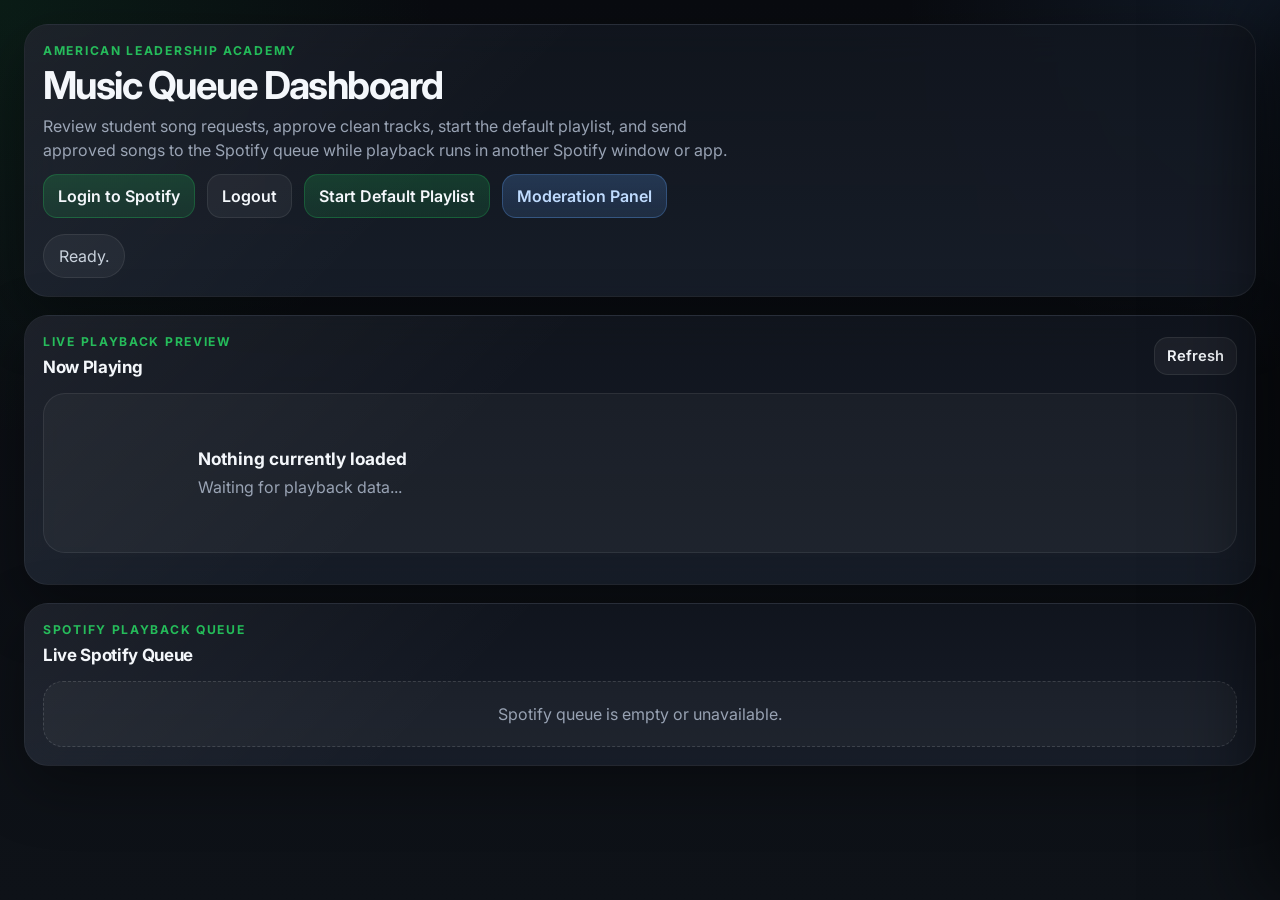
==== index.html @ a32f7e15 "Add moderator override search and queue controls - add Spotify search at the top of the moderation p" ====
<!DOCTYPE html>
<html lang="en">
<head>
  <meta charset="UTF-8" />
  <meta
    name="viewport"
    content="width=device-width, initial-scale=1.0"
  />
  <title>ALA Music Queue</title>

  <link rel="preconnect" href="https://fonts.googleapis.com" />
  <link rel="preconnect" href="https://fonts.gstatic.com" crossorigin />
  <link
    href="https://fonts.googleapis.com/css2?family=Inter:wght@400;500;600;700;800&display=swap"
    rel="stylesheet"
  />

  <link rel="stylesheet" href="style.css" />
</head>
<body>
  <div class="page-shell">
    <main class="dashboard">
      <section class="card hero-card">
        <div class="hero-top">
          <div class="hero-copy">
            <p class="eyebrow">American Leadership Academy</p>
            <h1>Music Queue Dashboard</h1>
            <p class="hero-sub">
              Review student song requests, approve clean tracks, start the default playlist,
              and send approved songs to the Spotify queue while playback runs in another Spotify window or app.
            </p>
          </div>

          <div class="hero-actions">
            <button id="btnLogin" class="btn btn-primary" type="button">
              Login to Spotify
            </button>
            <button id="btnLogout" class="btn" type="button">
              Logout
            </button>
            <button id="btnStartDefaultPlaylist" class="btn btn-primary" type="button">
              Start Default Playlist
            </button>
            <button id="btnOpenModeration" class="btn btn-moderation" type="button">
              Moderation Panel
            </button>
          </div>
        </div>

        <div id="status" class="status-pill">Ready.</div>
      </section>

      <section class="card now-playing-card">
        <div class="section-heading">
          <div>
            <p class="section-kicker">Live Playback Preview</p>
            <h2>Now Playing</h2>
          </div>

          <div class="queue-nav">
            <button id="btnRefreshPlayback" class="btn btn-small" type="button">
              Refresh
            </button>
          </div>
        </div>

        <div class="media-card media-card-large">
          <img
            id="nowPlayingArt"
            class="media-art large"
            src=""
            alt="Now playing artwork"
          />
          <div class="media-copy">
            <div id="nowPlaying" class="media-title">Nothing currently loaded</div>
            <div id="nowPlayingMeta" class="media-meta">
              Waiting for playback data...
            </div>
          </div>
        </div>
      </section>

      <section class="card spotify-queue-card">
        <div class="section-heading">
          <div>
            <p class="section-kicker">Spotify Playback Queue</p>
            <h2>Live Spotify Queue</h2>
          </div>
        </div>
        <div id="spotifyQueueList" class="requests-list">
          <div class="empty-state">Spotify queue will appear here.</div>
        </div>
      </section>

    </main>
  </div>

  <div id="modBackdrop" class="mod-backdrop"></div>

  <aside id="modOverlay" class="mod-overlay" role="dialog" aria-modal="true" aria-label="Moderation Panel">
    <div class="mod-overlay-header">
      <div class="mod-overlay-title-row">
        <div>
          <p class="eyebrow">American Leadership Academy</p>
          <h2>Moderation Panel</h2>
        </div>
        <div class="mod-header-actions">
          <label class="toggle-row" for="hideExplicitOnly">
            <input type="checkbox" id="hideExplicitOnly" />
            <span>Hide explicit</span>
          </label>
          <button id="btnLoadRequests" class="btn btn-small" type="button">
            Load Requests
          </button>
          <button id="btnApproveAllCleanVisible" class="btn btn-small" type="button">
            Approve All Clean
          </button>
          <button id="btnUndoModerationAction" class="btn btn-small" type="button">
            Undo
          </button>
          <button id="btnCloseModeration" class="btn mod-close-btn" type="button">
            &#x2715; Close
          </button>
        </div>
      </div>
    </div>

    <div class="mod-overlay-body">
      <section class="card search-card mod-top-search-card">
        <div class="section-heading">
          <div>
            <p class="section-kicker">Moderator Override</p>
            <h2>Search Spotify and Add Exact Track</h2>
          </div>
        </div>
        <div class="summary-text">
          Search Spotify, review the exact result, and add it straight to the moderator queue. Moderator adds can override the normal clean-only approval path.
        </div>
        <div class="search-controls">
          <input
            id="manualSearchInput"
            class="search-input"
            type="search"
            placeholder="Search by song title, artist, or both"
            aria-label="Search Spotify tracks"
          />
          <button id="btnSearchSongs" class="btn btn-small btn-primary" type="button">
            Search
          </button>
        </div>
        <div id="manualSearchResults" class="requests-list">
          <div class="empty-state">Search Spotify to verify and add the exact track you want.</div>
        </div>
      </section>

      <div class="mod-grid">

        <section class="card requests-card">
          <div class="section-heading">
            <div>
              <p class="section-kicker">Moderation</p>
              <h2>Unapproved Student Requests</h2>
            </div>
          </div>
          <div id="requestSummary" class="summary-text">
            Loaded 0 request(s) | Valid Spotify links: 0 | Clean: 0 | Explicit: 0 | Errors: 0
          </div>
          <div id="requestTableBody" class="requests-list">
            <div class="empty-state">
              No unapproved requests available yet.
            </div>
          </div>
        </section>

        <div class="mod-right-stack">

          <section class="card up-next-card">
            <div class="section-heading">
              <div>
                <p class="section-kicker">Approval Preview</p>
                <h2>Selected Approved Song</h2>
              </div>
              <div class="queue-nav">
                <button id="btnPrevQueue" class="btn btn-small" type="button">Prev</button>
                <button id="btnNextQueue" class="btn btn-small" type="button">Next</button>
                <button id="btnAddApprovedToQueue" class="btn btn-small btn-primary" type="button">
                  Add to Queue
                </button>
              </div>
            </div>
            <div id="approvedPreviewTable" class="requests-list">
              <div class="empty-state">No approved songs yet.</div>
            </div>
          </section>

          <section class="card approved-card">
            <div class="section-heading">
              <div>
                <p class="section-kicker">Moderator Queue</p>
                <h2>Approved Songs</h2>
              </div>
              <div class="queue-nav">
                <button id="btnRemoveAllApproved" class="btn btn-small" type="button">
                  Remove All
                </button>
              </div>
            </div>
            <div id="approvedQueueList" class="queue-list">
              <div class="empty-state">No approved songs yet.</div>
            </div>
          </section>

        </div>
      </div>
    </div>
  </aside>

  <script src="app.js"></script>
</body>
</html>
---- style.css ----
:root {
  --bg: #090b10;
  --bg-2: #0e1218;
  --panel: rgba(17, 22, 31, 0.88);
  --panel-2: rgba(24, 30, 42, 0.92);
  --panel-hover: rgba(34, 41, 57, 0.95);
  --border: rgba(255, 255, 255, 0.08);
  --border-strong: rgba(255, 255, 255, 0.14);
  --text: #f4f7fb;
  --muted: #98a2b3;
  --soft: #c8d1dc;
  --accent: #1db954;
  --accent-soft: rgba(29, 185, 84, 0.18);
  --blue: #60a5fa;
  --blue-soft: rgba(96, 165, 250, 0.18);
  --danger: #ef4444;
  --danger-soft: rgba(239, 68, 68, 0.18);
  --warn: #f59e0b;
  --warn-soft: rgba(245, 158, 11, 0.18);
  --radius: 24px;
  --radius-sm: 16px;
  --shadow: 0 20px 60px rgba(0, 0, 0, 0.36);
  --shadow-soft: 0 10px 30px rgba(0, 0, 0, 0.22);
  --transition: 180ms ease;
}

* {
  box-sizing: border-box;
}

html,
body {
  margin: 0;
  padding: 0;
  min-height: 100%;
}

body {
  font-family: "Inter", system-ui, Arial, sans-serif;
  color: var(--text);
  background:
    radial-gradient(circle at top left, rgba(29, 185, 84, 0.10), transparent 28%),
    radial-gradient(circle at top right, rgba(96, 165, 250, 0.10), transparent 24%),
    linear-gradient(180deg, var(--bg) 0%, var(--bg-2) 100%);
}

img {
  display: block;
  max-width: 100%;
}

button,
input {
  font: inherit;
}

.page-shell {
  width: 100%;
  padding: 24px;
}

.dashboard {
  width: min(1500px, 100%);
  margin: 0 auto;
  display: grid;
  grid-template-columns: 1.6fr 1fr;
  gap: 18px;
  align-items: start;
}

.card {
  position: relative;
  overflow: hidden;
  background: linear-gradient(180deg, var(--panel), var(--panel-2));
  border: 1px solid var(--border);
  border-radius: var(--radius);
  box-shadow: var(--shadow);
  backdrop-filter: blur(18px);
  padding: 18px;
  animation: fadeUp 0.42s ease;
}

.card::before {
  content: "";
  position: absolute;
  inset: 0;
  pointer-events: none;
  background: linear-gradient(135deg, rgba(255, 255, 255, 0.05), transparent 38%);
}

.hero-card {
  grid-column: 1 / -1;
}

.now-playing-card {
  grid-column: 1 / -1;
  min-height: 270px;
}

.spotify-queue-card {
  grid-column: 1 / -1;
}

.up-next-card {
  min-height: 270px;
}

.approved-card {
  min-height: 320px;
}

.requests-card {
  min-height: 320px;
}

.hero-top,
.section-heading,
.queue-nav,
.control-row,
.hero-actions,
.request-title-row,
.request-actions,
.queue-item-actions,
.toggle-row {
  display: flex;
  align-items: center;
  gap: 12px;
}

.hero-top,
.section-heading {
  justify-content: space-between;
}

.hero-top,
.requests-heading {
  flex-wrap: wrap;
}

.hero-actions,
.control-row,
.queue-nav,
.request-actions,
.queue-item-actions {
  flex-wrap: wrap;
}

.hero-copy {
  max-width: 760px;
}

.eyebrow,
.section-kicker {
  margin: 0 0 8px 0;
  color: var(--accent);
  text-transform: uppercase;
  letter-spacing: 0.14em;
  font-size: 0.76rem;
  font-weight: 700;
}

h1,
h2,
p {
  margin: 0;
}

h1 {
  font-size: clamp(1.8rem, 3vw, 2.4rem);
  line-height: 1;
  letter-spacing: -0.04em;
  margin-bottom: 10px;
}

h2 {
  font-size: 1.06rem;
  letter-spacing: -0.02em;
}

.hero-sub,
.summary-text,
.media-meta,
.request-meta,
.request-submitted,
.queue-item-artist,
.empty-state,
.error-text {
  color: var(--muted);
}

.hero-sub {
  line-height: 1.5;
  max-width: 700px;
}

.summary-text {
  margin-top: 12px;
  font-size: 0.95rem;
}

.status-pill {
  margin-top: 16px;
  min-height: 44px;
  display: inline-flex;
  align-items: center;
  padding: 10px 15px;
  border-radius: 999px;
  background: rgba(255, 255, 255, 0.05);
  border: 1px solid var(--border);
  color: var(--soft);
}

.btn,
button,
.ghost-btn {
  appearance: none;
  border: 1px solid var(--border);
  background: rgba(255, 255, 255, 0.05);
  color: var(--text);
  border-radius: 14px;
  padding: 11px 14px;
  font-weight: 600;
  cursor: pointer;
  transition:
    transform var(--transition),
    background var(--transition),
    border-color var(--transition),
    box-shadow var(--transition);
  text-decoration: none;
  display: inline-flex;
  align-items: center;
  justify-content: center;
}

.btn:hover,
button:hover,
.ghost-btn:hover {
  transform: translateY(-1px);
  background: rgba(255, 255, 255, 0.08);
  border-color: var(--border-strong);
  box-shadow: var(--shadow-soft);
}

.btn:disabled,
button:disabled {
  opacity: 0.45;
  cursor: not-allowed;
  transform: none;
  box-shadow: none;
}

.btn-primary {
  background: linear-gradient(180deg, rgba(29, 185, 84, 0.22), rgba(29, 185, 84, 0.14));
  border-color: rgba(29, 185, 84, 0.28);
}

.btn-primary:hover {
  background: linear-gradient(180deg, rgba(29, 185, 84, 0.28), rgba(29, 185, 84, 0.18));
}

.btn-small {
  padding: 9px 12px;
  font-size: 0.92rem;
}

.media-card {
  margin-top: 16px;
  display: flex;
  gap: 16px;
  align-items: center;
  background: rgba(255, 255, 255, 0.035);
  border: 1px solid var(--border);
  padding: 14px;
  border-radius: 22px;
}

.media-card-large {
  min-height: 160px;
}

.media-art {
  width: 84px;
  height: 84px;
  border-radius: 18px;
  object-fit: cover;
  background: rgba(255, 255, 255, 0.06);
  box-shadow: 0 14px 34px rgba(0, 0, 0, 0.35);
  visibility: hidden;
  flex-shrink: 0;
}

.media-art.large {
  width: 124px;
  height: 124px;
}

.media-copy {
  min-width: 0;
}

.media-title,
.request-song,
.queue-item-title {
  font-size: 1rem;
  font-weight: 700;
  line-height: 1.2;
}

.media-title {
  font-size: 1.08rem;
  margin-bottom: 6px;
}

.media-meta {
  line-height: 1.4;
}

.queue-list,
.requests-list {
  margin-top: 16px;
  display: grid;
  gap: 14px;
}

.search-controls {
  margin-top: 16px;
  display: grid;
  grid-template-columns: minmax(0, 1fr) auto;
  gap: 12px;
}

.search-input {
  appearance: none;
  width: 100%;
  min-width: 0;
  border: 1px solid var(--border);
  border-radius: 14px;
  padding: 11px 14px;
  background: rgba(255, 255, 255, 0.05);
  color: var(--text);
  transition:
    border-color var(--transition),
    box-shadow var(--transition),
    background var(--transition);
}

.search-input::placeholder {
  color: var(--muted);
}

.search-input:focus {
  outline: none;
  border-color: rgba(29, 185, 84, 0.35);
  background: rgba(255, 255, 255, 0.08);
  box-shadow: 0 0 0 4px rgba(29, 185, 84, 0.12);
}

.queue-item,
.request-item {
  display: grid;
  grid-template-columns: 72px 1fr auto;
  gap: 14px;
  align-items: center;
  background: rgba(255, 255, 255, 0.035);
  border: 1px solid var(--border);
  border-radius: 20px;
  padding: 14px;
  transition:
    transform var(--transition),
    border-color var(--transition),
    background var(--transition),
    box-shadow var(--transition);
}

.queue-item:hover,
.request-item:hover {
  transform: translateY(-2px);
  background: var(--panel-hover);
  border-color: var(--border-strong);
  box-shadow: var(--shadow-soft);
}

.queue-item-active {
  outline: 1px solid rgba(29, 185, 84, 0.42);
  box-shadow: inset 0 0 0 1px rgba(29, 185, 84, 0.12);
}

.queue-item-art,
.request-art {
  width: 72px;
  height: 72px;
  border-radius: 16px;
  object-fit: cover;
  background: rgba(255, 255, 255, 0.06);
}

.queue-item-art-placeholder,
.request-art-placeholder {
  display: flex;
  align-items: center;
  justify-content: center;
  color: var(--muted);
  font-size: 0.78rem;
  font-weight: 600;
}

.queue-item-main,
.request-main {
  min-width: 0;
}

.queue-item-title,
.request-song {
  margin-bottom: 6px;
}

.queue-item-artist,
.request-artist {
  font-weight: 600;
  margin-bottom: 6px;
}

.request-title-row {
  justify-content: space-between;
}

.request-meta,
.request-submitted {
  font-size: 0.92rem;
  line-height: 1.4;
}

.request-submitted {
  margin-top: 4px;
}

.queue-item-actions,
.request-actions {
  justify-content: flex-end;
}

.badge {
  display: inline-flex;
  align-items: center;
  padding: 6px 10px;
  border-radius: 999px;
  font-size: 0.74rem;
  font-weight: 700;
  letter-spacing: 0.03em;
  white-space: nowrap;
}

.badge-clean {
  background: var(--accent-soft);
  color: #8ef0b1;
}

.badge-explicit {
  background: var(--danger-soft);
  color: #ffb3b3;
}

.badge-error {
  background: var(--warn-soft);
  color: #ffd580;
}

.badge-override {
  background: var(--blue-soft);
  color: #bfdbfe;
}

.btn-lyrics {
  background: linear-gradient(180deg, rgba(255, 215, 0, 0.15), rgba(255, 215, 0, 0.08));
  border-color: rgba(255, 215, 0, 0.28);
  color: #ffd47a;
}

.btn-lyrics:hover {
  background: linear-gradient(180deg, rgba(255, 215, 0, 0.22), rgba(255, 215, 0, 0.14));
  border-color: rgba(255, 215, 0, 0.42);
}

.toggle-row {
  color: var(--soft);
  font-size: 0.94rem;
  user-select: none;
}

.toggle-row input {
  width: 18px;
  height: 18px;
  accent-color: var(--accent);
}

.empty-state {
  background: rgba(255, 255, 255, 0.035);
  border: 1px dashed var(--border-strong);
  border-radius: 20px;
  padding: 22px;
  text-align: center;
}

.error-text {
  font-size: 0.92rem;
}

@keyframes fadeUp {
  from {
    opacity: 0;
    transform: translateY(14px);
  }
  to {
    opacity: 1;
    transform: translateY(0);
  }
}

/* ======================================================
   MODERATION OVERLAY
   ====================================================== */
body.mod-panel-open {
  overflow: hidden;
}

.mod-backdrop {
  position: fixed;
  inset: 0;
  background: rgba(0, 0, 0, 0.55);
  backdrop-filter: blur(4px);
  z-index: 900;
  opacity: 0;
  pointer-events: none;
  transition: opacity 300ms ease;
}

.mod-backdrop.mod-is-open {
  opacity: 1;
  pointer-events: auto;
}

.mod-overlay {
  position: fixed;
  top: 0;
  right: 0;
  height: 100vh;
  width: min(1380px, 94vw);
  z-index: 1000;
  display: flex;
  flex-direction: column;
  background: linear-gradient(160deg, #0d1118 0%, #0a0d13 100%);
  border-left: 1px solid var(--border-strong);
  box-shadow: -24px 0 80px rgba(0, 0, 0, 0.55);
  transform: translateX(100%);
  transition: transform 320ms cubic-bezier(0.22, 1, 0.36, 1);
  overflow: hidden;
}

.mod-overlay.mod-is-open {
  transform: translateX(0);
}

.mod-overlay-header {
  flex-shrink: 0;
  padding: 14px 22px;
  border-bottom: 1px solid var(--border);
  background: rgba(17, 22, 31, 0.96);
  backdrop-filter: blur(16px);
}

.mod-overlay-title-row {
  display: flex;
  align-items: center;
  justify-content: space-between;
  gap: 16px;
  flex-wrap: wrap;
}

.mod-header-actions {
  display: flex;
  align-items: center;
  gap: 10px;
  flex-wrap: wrap;
}

.mod-close-btn {
  background: var(--danger-soft);
  border-color: rgba(239, 68, 68, 0.28);
  color: #ffb3b3;
}

.mod-close-btn:hover {
  background: rgba(239, 68, 68, 0.32);
  border-color: rgba(239, 68, 68, 0.5);
}

.mod-overlay-body {
  flex: 1;
  overflow: hidden;
  padding: 18px 22px;
  display: flex;
  flex-direction: column;
  gap: 18px;
  min-height: 0;
}

.mod-top-search-card {
  flex-shrink: 0;
}

.search-card #manualSearchResults {
  max-height: 280px;
  overflow-y: auto;
  padding-right: 4px;
}

.mod-grid {
  flex: 1;
  display: grid;
  grid-template-columns: 1.6fr 1fr;
  gap: 18px;
  align-items: stretch;
  min-height: 0;
}

.mod-overlay .requests-card {
  overflow-y: auto;
  overflow-x: hidden;
  min-height: 0;
}

.mod-right-stack {
  display: flex;
  flex-direction: column;
  gap: 18px;
  overflow-y: auto;
  min-height: 0;
}

.btn-moderation {
  background: linear-gradient(180deg, rgba(96, 165, 250, 0.22), rgba(96, 165, 250, 0.14));
  border-color: rgba(96, 165, 250, 0.28);
  color: #bfdbfe;
}

.btn-moderation:hover {
  background: linear-gradient(180deg, rgba(96, 165, 250, 0.30), rgba(96, 165, 250, 0.22));
  border-color: rgba(96, 165, 250, 0.42);
}

@media (max-width: 900px) {
  .dashboard {
    grid-template-columns: 1fr;
  }

  .hero-card {
    grid-column: auto;
  }

  .mod-overlay {
    width: 100vw;
  }

  .mod-overlay-body {
    overflow-y: auto;
  }

  .mod-grid {
    grid-template-columns: 1fr;
    align-items: start;
  }

  .mod-overlay .requests-card,
  .mod-right-stack {
    overflow-y: visible;
    min-height: auto;
  }
}

@media (max-width: 760px) {
  .page-shell {
    padding: 16px;
  }

  .card {
    padding: 16px;
  }

  .queue-item,
  .request-item {
    grid-template-columns: 1fr;
    align-items: start;
  }

  .queue-item-actions,
  .request-actions {
    justify-content: flex-start;
  }

  .search-controls {
    grid-template-columns: 1fr;
  }

  .media-card {
    align-items: flex-start;
  }

  .media-art.large {
    width: 100px;
    height: 100px;
  }
}
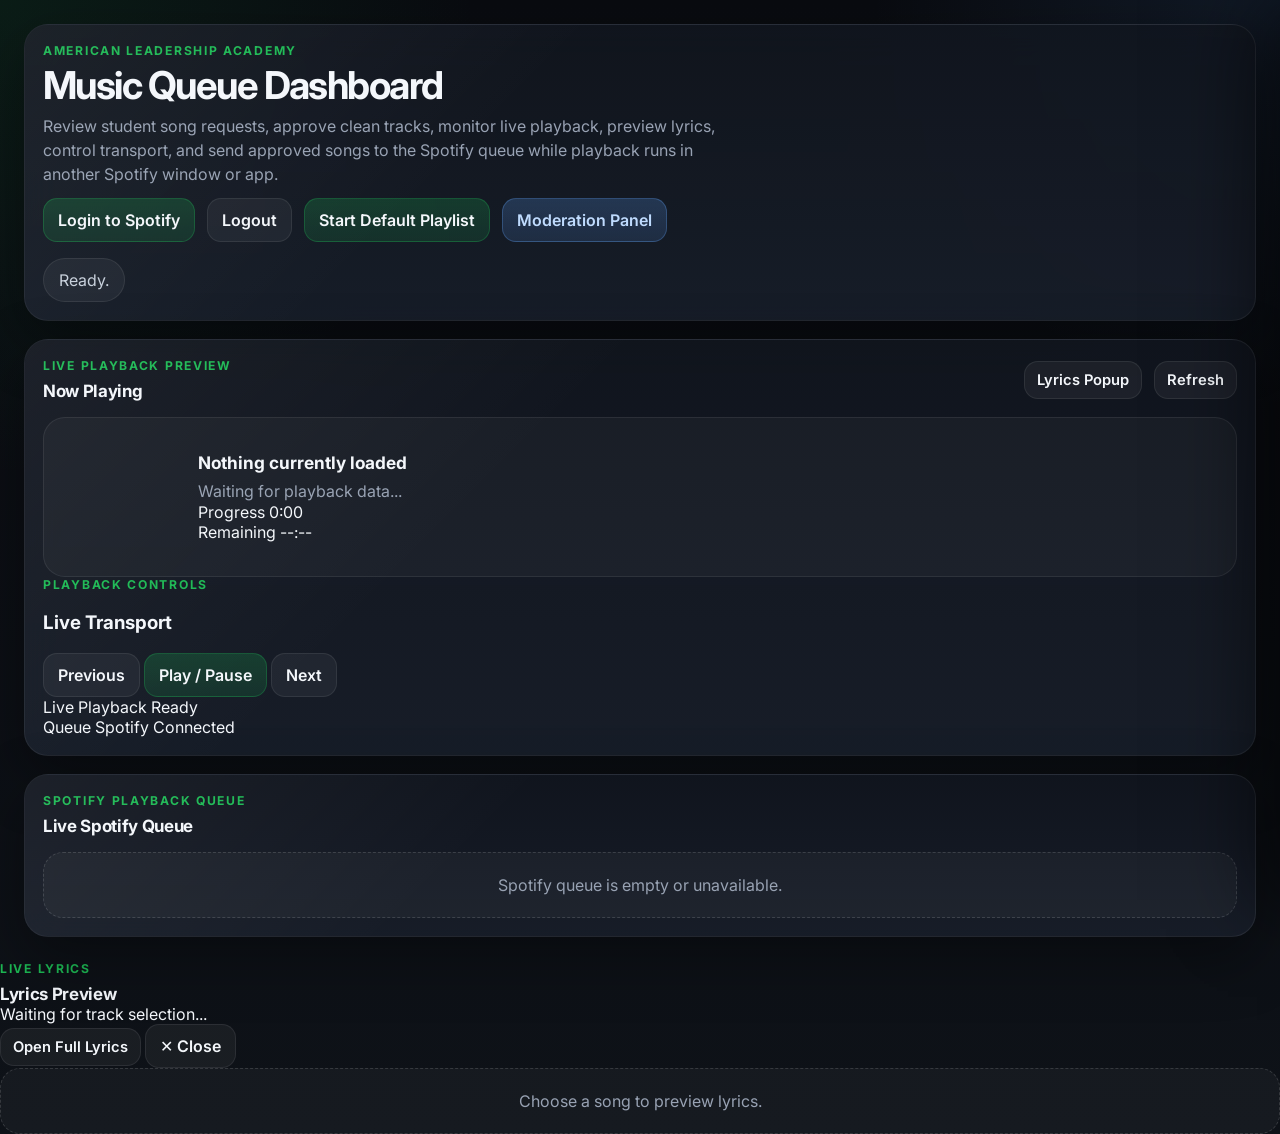
==== commit f3424a58: "Refactor index.html for better readability and structure Updated HTML structure and improved content" ====
--- a/index.html
+++ b/index.html
@@ -2,16 +2,13 @@
 <html lang="en">
 <head>
   <meta charset="UTF-8" />
-  <meta
-    name="viewport"
-    content="width=device-width, initial-scale=1.0"
-  />
+  <meta name="viewport" content="width=device-width, initial-scale=1.0" />
   <title>ALA Music Queue</title>
 
   <link rel="preconnect" href="https://fonts.googleapis.com" />
   <link rel="preconnect" href="https://fonts.gstatic.com" crossorigin />
   <link
-    href="https://fonts.googleapis.com/css2?family=Inter:wght@400;500;600;700;800&display=swap"
+    href="https://fonts.googleapis.com/css2?family=Inter:wght@400;500;600;700;800;900&display=swap"
     rel="stylesheet"
   />
 
@@ -20,14 +17,20 @@
 <body>
   <div class="page-shell">
     <main class="dashboard">
-      <section class="card hero-card">
+
+      <!-- HERO -->
+      <section class="card hero-card neon-card hero-bento">
+        <div class="hero-glow hero-glow-a"></div>
+        <div class="hero-glow hero-glow-b"></div>
+
         <div class="hero-top">
           <div class="hero-copy">
             <p class="eyebrow">American Leadership Academy</p>
             <h1>Music Queue Dashboard</h1>
             <p class="hero-sub">
-              Review student song requests, approve clean tracks, start the default playlist,
-              and send approved songs to the Spotify queue while playback runs in another Spotify window or app.
+              Review student song requests, approve clean tracks, monitor live playback,
+              preview lyrics, control transport, and send approved songs to the Spotify queue
+              while playback runs in another Spotify window or app.
             </p>
           </div>
 
@@ -50,7 +53,10 @@
         <div id="status" class="status-pill">Ready.</div>
       </section>
 
-      <section class="card now-playing-card">
+      <!-- NOW PLAYING -->
+      <section class="card now-playing-card neon-card playback-bento">
+        <div class="card-accent card-accent-green"></div>
+
         <div class="section-heading">
           <div>
             <p class="section-kicker">Live Playback Preview</p>
@@ -58,35 +64,88 @@
           </div>
 
           <div class="queue-nav">
+            <button id="btnNowPlayingLyrics" class="btn btn-small btn-lyrics-action" type="button">
+              Lyrics Popup
+            </button>
             <button id="btnRefreshPlayback" class="btn btn-small" type="button">
               Refresh
             </button>
           </div>
         </div>
 
-        <div class="media-card media-card-large">
-          <img
-            id="nowPlayingArt"
-            class="media-art large"
-            src=""
-            alt="Now playing artwork"
-          />
-          <div class="media-copy">
-            <div id="nowPlaying" class="media-title">Nothing currently loaded</div>
-            <div id="nowPlayingMeta" class="media-meta">
-              Waiting for playback data...
+        <div class="playback-bento-grid">
+          <div class="media-card media-card-large media-card-3d">
+            <img
+              id="nowPlayingArt"
+              class="media-art large"
+              src=""
+              alt="Now playing artwork"
+            />
+            <div class="media-copy">
+              <div id="nowPlaying" class="media-title">Nothing currently loaded</div>
+              <div id="nowPlayingMeta" class="media-meta">
+                Waiting for playback data...
+              </div>
+
+              <div class="playback-time-wrap">
+                <div class="playback-time-row">
+                  <span class="time-label">Progress</span>
+                  <span id="nowPlayingProgressText" class="time-value">0:00</span>
+                </div>
+                <div class="playback-time-row">
+                  <span class="time-label">Remaining</span>
+                  <span id="nowPlayingRemaining" class="time-value">--:--</span>
+                </div>
+                <div class="playback-progress-shell">
+                  <div id="nowPlayingProgressBar" class="playback-progress-bar"></div>
+                </div>
+              </div>
+            </div>
+          </div>
+
+          <div class="transport-card">
+            <div class="transport-card-head">
+              <p class="section-kicker">Playback Controls</p>
+              <h3 class="transport-title">Live Transport</h3>
+            </div>
+
+            <div class="transport-controls">
+              <button id="btnPrevTrack" class="btn transport-btn" type="button" aria-label="Previous track">
+                Previous
+              </button>
+              <button id="btnPlayPause" class="btn btn-primary transport-btn transport-btn-main" type="button" aria-label="Play or pause">
+                Play / Pause
+              </button>
+              <button id="btnNextTrack" class="btn transport-btn" type="button" aria-label="Next track">
+                Next
+              </button>
+            </div>
+
+            <div class="transport-meta">
+              <div class="transport-chip">
+                <span class="chip-label">Live</span>
+                <span class="chip-value" id="playbackStateLabel">Playback Ready</span>
+              </div>
+              <div class="transport-chip">
+                <span class="chip-label">Queue</span>
+                <span class="chip-value">Spotify Connected</span>
+              </div>
             </div>
           </div>
         </div>
       </section>
 
-      <section class="card spotify-queue-card">
+      <!-- SPOTIFY QUEUE -->
+      <section class="card spotify-queue-card neon-card queue-bento">
+        <div class="card-accent card-accent-blue"></div>
+
         <div class="section-heading">
           <div>
             <p class="section-kicker">Spotify Playback Queue</p>
             <h2>Live Spotify Queue</h2>
           </div>
         </div>
+
         <div id="spotifyQueueList" class="requests-list">
           <div class="empty-state">Spotify queue will appear here.</div>
         </div>
@@ -95,29 +154,42 @@
     </main>
   </div>
 
+  <!-- MODERATION BACKDROP -->
   <div id="modBackdrop" class="mod-backdrop"></div>
 
-  <aside id="modOverlay" class="mod-overlay" role="dialog" aria-modal="true" aria-label="Moderation Panel">
+  <!-- MODERATION PANEL -->
+  <aside
+    id="modOverlay"
+    class="mod-overlay"
+    role="dialog"
+    aria-modal="true"
+    aria-label="Moderation Panel"
+  >
     <div class="mod-overlay-header">
       <div class="mod-overlay-title-row">
         <div>
           <p class="eyebrow">American Leadership Academy</p>
           <h2>Moderation Panel</h2>
         </div>
+
         <div class="mod-header-actions">
           <label class="toggle-row" for="hideExplicitOnly">
             <input type="checkbox" id="hideExplicitOnly" />
             <span>Hide explicit</span>
           </label>
+
           <button id="btnLoadRequests" class="btn btn-small" type="button">
             Load Requests
           </button>
+
           <button id="btnApproveAllCleanVisible" class="btn btn-small" type="button">
             Approve All Clean
           </button>
+
           <button id="btnUndoModerationAction" class="btn btn-small" type="button">
             Undo
           </button>
+
           <button id="btnCloseModeration" class="btn mod-close-btn" type="button">
             &#x2715; Close
           </button>
@@ -126,16 +198,21 @@
     </div>
 
     <div class="mod-overlay-body">
-      <section class="card search-card mod-top-search-card">
+
+      <!-- MODERATOR SEARCH -->
+      <section class="card search-card mod-top-search-card neon-card">
         <div class="section-heading">
           <div>
             <p class="section-kicker">Moderator Override</p>
             <h2>Search Spotify and Add Exact Track</h2>
           </div>
         </div>
+
         <div class="summary-text">
-          Search Spotify, review the exact result, and add it straight to the moderator queue. Moderator adds can override the normal clean-only approval path.
-        </div>
+          Search Spotify, verify the exact result, and add it directly to the moderator queue.
+          Moderator adds can override the normal clean-only approval path.
+        </div>
+
         <div class="search-controls">
           <input
             id="manualSearchInput"
@@ -148,23 +225,29 @@
             Search
           </button>
         </div>
+
         <div id="manualSearchResults" class="requests-list">
-          <div class="empty-state">Search Spotify to verify and add the exact track you want.</div>
+          <div class="empty-state">
+            Search Spotify to verify and add the exact track you want.
+          </div>
         </div>
       </section>
 
       <div class="mod-grid">
 
-        <section class="card requests-card">
+        <!-- REQUESTS -->
+        <section class="card requests-card neon-card">
           <div class="section-heading">
             <div>
               <p class="section-kicker">Moderation</p>
               <h2>Unapproved Student Requests</h2>
             </div>
           </div>
+
           <div id="requestSummary" class="summary-text">
             Loaded 0 request(s) | Valid Spotify links: 0 | Clean: 0 | Explicit: 0 | Errors: 0
           </div>
+
           <div id="requestTableBody" class="requests-list">
             <div class="empty-state">
               No unapproved requests available yet.
@@ -174,43 +257,97 @@
 
         <div class="mod-right-stack">
 
-          <section class="card up-next-card">
+          <!-- APPROVAL PREVIEW -->
+          <section class="card up-next-card neon-card up-next-card-expanded">
+            <div class="card-accent card-accent-violet"></div>
+
             <div class="section-heading">
               <div>
                 <p class="section-kicker">Approval Preview</p>
                 <h2>Selected Approved Song</h2>
               </div>
+
               <div class="queue-nav">
-                <button id="btnPrevQueue" class="btn btn-small" type="button">Prev</button>
-                <button id="btnNextQueue" class="btn btn-small" type="button">Next</button>
+                <button id="btnPrevQueue" class="btn btn-small" type="button">
+                  Prev
+                </button>
+                <button id="btnNextQueue" class="btn btn-small" type="button">
+                  Next
+                </button>
                 <button id="btnAddApprovedToQueue" class="btn btn-small btn-primary" type="button">
                   Add to Queue
                 </button>
               </div>
             </div>
-            <div id="approvedPreviewTable" class="requests-list">
+
+            <div id="approvedPreviewTable" class="requests-list approved-preview-large">
               <div class="empty-state">No approved songs yet.</div>
             </div>
           </section>
 
-          <section class="card approved-card">
+          <!-- APPROVED QUEUE -->
+          <section class="card approved-card neon-card">
             <div class="section-heading">
               <div>
                 <p class="section-kicker">Moderator Queue</p>
                 <h2>Approved Songs</h2>
               </div>
+
               <div class="queue-nav">
                 <button id="btnRemoveAllApproved" class="btn btn-small" type="button">
                   Remove All
                 </button>
               </div>
             </div>
+
             <div id="approvedQueueList" class="queue-list">
               <div class="empty-state">No approved songs yet.</div>
             </div>
           </section>
 
         </div>
+      </div>
+    </div>
+  </aside>
+
+  <!-- LYRICS POPUP -->
+  <div id="lyricsBackdrop" class="lyrics-backdrop"></div>
+
+  <aside
+    id="lyricsModal"
+    class="lyrics-modal"
+    role="dialog"
+    aria-modal="true"
+    aria-label="Lyrics Popup"
+  >
+    <div class="lyrics-modal-header">
+      <div>
+        <p class="eyebrow">Live Lyrics</p>
+        <h2 id="lyricsModalTitle">Lyrics Preview</h2>
+        <p id="lyricsModalMeta" class="lyrics-modal-meta">
+          Waiting for track selection...
+        </p>
+      </div>
+
+      <div class="lyrics-modal-actions">
+        <a
+          id="lyricsModalOpenLink"
+          class="btn btn-small btn-lyrics-action"
+          href="#"
+          target="_blank"
+          rel="noopener noreferrer"
+        >
+          Open Full Lyrics
+        </a>
+        <button id="btnCloseLyrics" class="btn lyrics-close-btn" type="button">
+          &#x2715; Close
+        </button>
+      </div>
+    </div>
+
+    <div class="lyrics-modal-body">
+      <div id="lyricsEmbedMount" class="lyrics-embed-mount">
+        <div class="empty-state">Choose a song to preview lyrics.</div>
       </div>
     </div>
   </aside>
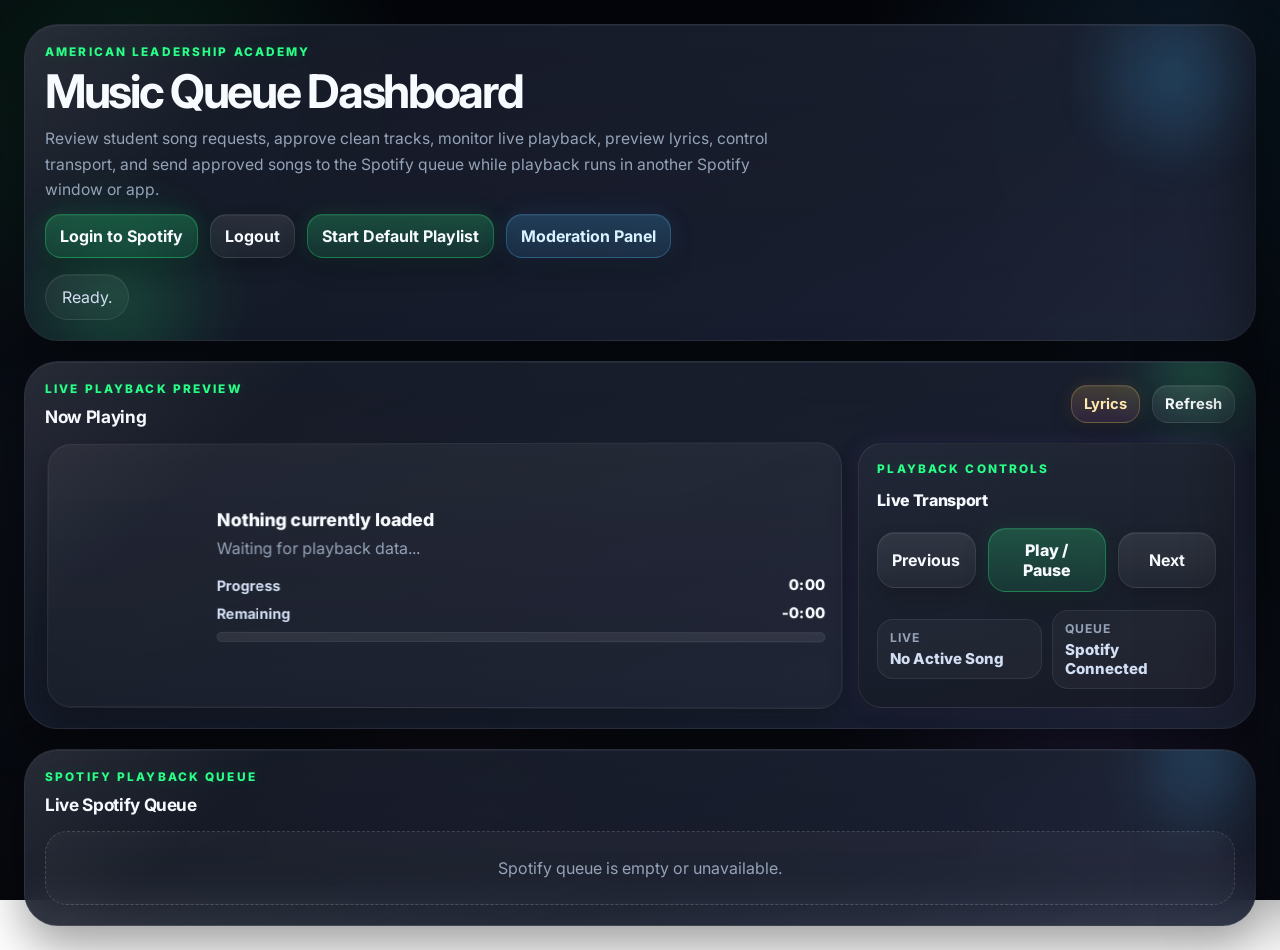
==== commit a68feccf: "Change button text from 'Lyrics Popup' to 'Lyrics'" ====
--- a/index.html
+++ b/index.html
@@ -65,7 +65,7 @@
 
           <div class="queue-nav">
             <button id="btnNowPlayingLyrics" class="btn btn-small btn-lyrics-action" type="button">
-              Lyrics Popup
+              Lyrics
             </button>
             <button id="btnRefreshPlayback" class="btn btn-small" type="button">
               Refresh
--- a/style.css
+++ b/style.css
@@ -1,26 +1,50 @@
 :root {
-  --bg: #090b10;
-  --bg-2: #0e1218;
-  --panel: rgba(17, 22, 31, 0.88);
-  --panel-2: rgba(24, 30, 42, 0.92);
-  --panel-hover: rgba(34, 41, 57, 0.95);
+  --bg: #06070b;
+  --bg-2: #0a0d14;
+  --bg-3: #0e1320;
+  --panel: rgba(14, 19, 32, 0.84);
+  --panel-2: rgba(18, 24, 40, 0.94);
+  --panel-3: rgba(24, 31, 52, 0.92);
+  --panel-hover: rgba(31, 40, 67, 0.98);
+  --glass: rgba(255, 255, 255, 0.05);
+  --glass-2: rgba(255, 255, 255, 0.08);
+
   --border: rgba(255, 255, 255, 0.08);
-  --border-strong: rgba(255, 255, 255, 0.14);
-  --text: #f4f7fb;
-  --muted: #98a2b3;
-  --soft: #c8d1dc;
-  --accent: #1db954;
-  --accent-soft: rgba(29, 185, 84, 0.18);
-  --blue: #60a5fa;
-  --blue-soft: rgba(96, 165, 250, 0.18);
-  --danger: #ef4444;
-  --danger-soft: rgba(239, 68, 68, 0.18);
-  --warn: #f59e0b;
-  --warn-soft: rgba(245, 158, 11, 0.18);
-  --radius: 24px;
-  --radius-sm: 16px;
-  --shadow: 0 20px 60px rgba(0, 0, 0, 0.36);
-  --shadow-soft: 0 10px 30px rgba(0, 0, 0, 0.22);
+  --border-strong: rgba(255, 255, 255, 0.16);
+
+  --text: #f7fbff;
+  --soft: #d2def3;
+  --muted: #94a3b8;
+  --muted-2: #7b8aa4;
+
+  --green: #29ff87;
+  --green-2: #13c86d;
+  --blue: #46b8ff;
+  --violet: #9b6dff;
+  --pink: #ff5fd2;
+  --amber: #ffcb57;
+  --red: #ff5f6d;
+
+  --green-soft: rgba(41, 255, 135, 0.18);
+  --blue-soft: rgba(70, 184, 255, 0.18);
+  --violet-soft: rgba(155, 109, 255, 0.20);
+  --pink-soft: rgba(255, 95, 210, 0.18);
+  --amber-soft: rgba(255, 203, 87, 0.18);
+  --red-soft: rgba(255, 95, 109, 0.18);
+
+  --radius: 28px;
+  --radius-lg: 34px;
+  --radius-md: 20px;
+  --radius-sm: 14px;
+
+  --shadow-xl: 0 30px 80px rgba(0, 0, 0, 0.5);
+  --shadow-lg: 0 20px 48px rgba(0, 0, 0, 0.38);
+  --shadow-md: 0 12px 28px rgba(0, 0, 0, 0.24);
+
+  --glow-green: 0 0 0 1px rgba(41, 255, 135, 0.18), 0 0 28px rgba(41, 255, 135, 0.16);
+  --glow-blue: 0 0 0 1px rgba(70, 184, 255, 0.18), 0 0 28px rgba(70, 184, 255, 0.14);
+  --glow-violet: 0 0 0 1px rgba(155, 109, 255, 0.18), 0 0 28px rgba(155, 109, 255, 0.15);
+
   --transition: 180ms ease;
 }
 
@@ -35,13 +59,33 @@
   min-height: 100%;
 }
 
+html {
+  scroll-behavior: smooth;
+}
+
 body {
   font-family: "Inter", system-ui, Arial, sans-serif;
   color: var(--text);
   background:
-    radial-gradient(circle at top left, rgba(29, 185, 84, 0.10), transparent 28%),
-    radial-gradient(circle at top right, rgba(96, 165, 250, 0.10), transparent 24%),
-    linear-gradient(180deg, var(--bg) 0%, var(--bg-2) 100%);
+    radial-gradient(circle at 10% 10%, rgba(41, 255, 135, 0.11), transparent 20%),
+    radial-gradient(circle at 92% 8%, rgba(70, 184, 255, 0.12), transparent 22%),
+    radial-gradient(circle at 85% 85%, rgba(155, 109, 255, 0.12), transparent 20%),
+    radial-gradient(circle at 35% 100%, rgba(255, 95, 210, 0.07), transparent 18%),
+    linear-gradient(180deg, #04050a 0%, #090d15 50%, #06080d 100%);
+  background-attachment: fixed;
+}
+
+body::before {
+  content: "";
+  position: fixed;
+  inset: 0;
+  pointer-events: none;
+  background:
+    linear-gradient(rgba(255,255,255,0.018) 1px, transparent 1px),
+    linear-gradient(90deg, rgba(255,255,255,0.018) 1px, transparent 1px);
+  background-size: 34px 34px;
+  mask-image: radial-gradient(circle at center, black 45%, transparent 95%);
+  opacity: 0.42;
 }
 
 img {
@@ -50,8 +94,13 @@
 }
 
 button,
-input {
+input,
+a {
   font: inherit;
+}
+
+a {
+  color: inherit;
 }
 
 .page-shell {
@@ -63,21 +112,24 @@
   width: min(1500px, 100%);
   margin: 0 auto;
   display: grid;
-  grid-template-columns: 1.6fr 1fr;
-  gap: 18px;
+  grid-template-columns: 1fr;
+  gap: 20px;
   align-items: start;
 }
 
 .card {
   position: relative;
   overflow: hidden;
-  background: linear-gradient(180deg, var(--panel), var(--panel-2));
+  padding: 20px;
+  border-radius: var(--radius);
   border: 1px solid var(--border);
-  border-radius: var(--radius);
-  box-shadow: var(--shadow);
+  background:
+    linear-gradient(180deg, rgba(255,255,255,0.04), rgba(255,255,255,0.015)),
+    linear-gradient(160deg, var(--panel) 0%, var(--panel-2) 58%, var(--panel-3) 100%);
   backdrop-filter: blur(18px);
-  padding: 18px;
-  animation: fadeUp 0.42s ease;
+  box-shadow: var(--shadow-lg);
+  isolation: isolate;
+  animation: fadeUp 0.4s ease;
 }
 
 .card::before {
@@ -85,96 +137,168 @@
   position: absolute;
   inset: 0;
   pointer-events: none;
-  background: linear-gradient(135deg, rgba(255, 255, 255, 0.05), transparent 38%);
+  background: linear-gradient(135deg, rgba(255,255,255,0.10), transparent 18%, transparent 72%, rgba(255,255,255,0.03));
+  opacity: 0.75;
+  z-index: 0;
+}
+
+.card > * {
+  position: relative;
+  z-index: 1;
+}
+
+.neon-card {
+  box-shadow:
+    var(--shadow-lg),
+    inset 0 1px 0 rgba(255,255,255,0.05);
 }
 
 .hero-card {
   grid-column: 1 / -1;
+  min-height: 210px;
 }
 
 .now-playing-card {
   grid-column: 1 / -1;
-  min-height: 270px;
 }
 
 .spotify-queue-card {
   grid-column: 1 / -1;
 }
 
+.search-card,
+.requests-card,
+.approved-card,
 .up-next-card {
-  min-height: 270px;
-}
-
-.approved-card {
-  min-height: 320px;
-}
-
-.requests-card {
-  min-height: 320px;
+  min-height: 300px;
+}
+
+.up-next-card-expanded {
+  min-height: 420px;
+}
+
+.hero-bento,
+.playback-bento,
+.queue-bento {
+  border-radius: var(--radius-lg);
+}
+
+.hero-glow,
+.card-accent {
+  position: absolute;
+  pointer-events: none;
+  border-radius: 999px;
+  filter: blur(22px);
+  opacity: 0.9;
+}
+
+.hero-glow-a {
+  width: 220px;
+  height: 220px;
+  top: -60px;
+  right: -30px;
+  background: radial-gradient(circle, rgba(70,184,255,0.28), transparent 66%);
+}
+
+.hero-glow-b {
+  width: 260px;
+  height: 260px;
+  bottom: -90px;
+  left: -40px;
+  background: radial-gradient(circle, rgba(41,255,135,0.22), transparent 68%);
+}
+
+.card-accent {
+  width: 180px;
+  height: 180px;
+  top: -80px;
+  right: -40px;
+}
+
+.card-accent-green {
+  background: radial-gradient(circle, rgba(41,255,135,0.26), transparent 68%);
+}
+
+.card-accent-blue {
+  background: radial-gradient(circle, rgba(70,184,255,0.26), transparent 68%);
+}
+
+.card-accent-violet {
+  background: radial-gradient(circle, rgba(155,109,255,0.28), transparent 68%);
 }
 
 .hero-top,
 .section-heading,
 .queue-nav,
-.control-row,
 .hero-actions,
 .request-title-row,
 .request-actions,
 .queue-item-actions,
-.toggle-row {
+.toggle-row,
+.mod-header-actions,
+.transport-controls,
+.transport-meta,
+.lyrics-modal-actions {
   display: flex;
   align-items: center;
   gap: 12px;
 }
 
 .hero-top,
-.section-heading {
+.section-heading,
+.mod-overlay-title-row,
+.lyrics-modal-header {
   justify-content: space-between;
 }
 
 .hero-top,
-.requests-heading {
-  flex-wrap: wrap;
-}
-
 .hero-actions,
-.control-row,
 .queue-nav,
 .request-actions,
-.queue-item-actions {
+.queue-item-actions,
+.mod-header-actions,
+.lyrics-modal-actions {
   flex-wrap: wrap;
 }
 
 .hero-copy {
-  max-width: 760px;
+  max-width: 800px;
 }
 
 .eyebrow,
 .section-kicker {
-  margin: 0 0 8px 0;
-  color: var(--accent);
+  margin: 0 0 10px 0;
+  color: var(--green);
   text-transform: uppercase;
-  letter-spacing: 0.14em;
-  font-size: 0.76rem;
-  font-weight: 700;
+  letter-spacing: 0.18em;
+  font-size: 0.74rem;
+  font-weight: 800;
+  text-shadow: 0 0 14px rgba(41,255,135,0.18);
 }
 
 h1,
 h2,
+h3,
 p {
   margin: 0;
 }
 
 h1 {
-  font-size: clamp(1.8rem, 3vw, 2.4rem);
-  line-height: 1;
-  letter-spacing: -0.04em;
-  margin-bottom: 10px;
+  font-size: clamp(2rem, 4vw, 2.9rem);
+  line-height: 0.98;
+  letter-spacing: -0.05em;
+  margin-bottom: 12px;
 }
 
 h2 {
-  font-size: 1.06rem;
+  font-size: 1.08rem;
   letter-spacing: -0.02em;
+}
+
+.transport-title {
+  font-size: 1rem;
+  letter-spacing: -0.02em;
+  font-weight: 800;
 }
 
 .hero-sub,
@@ -184,30 +308,35 @@
 .request-submitted,
 .queue-item-artist,
 .empty-state,
-.error-text {
+.error-text,
+.lyrics-modal-meta,
+.lyrics-fallback-copy {
   color: var(--muted);
 }
 
 .hero-sub {
-  line-height: 1.5;
-  max-width: 700px;
+  line-height: 1.6;
+  max-width: 760px;
+  font-size: 0.98rem;
 }
 
 .summary-text {
   margin-top: 12px;
-  font-size: 0.95rem;
+  line-height: 1.5;
 }
 
 .status-pill {
   margin-top: 16px;
-  min-height: 44px;
+  min-height: 46px;
   display: inline-flex;
   align-items: center;
-  padding: 10px 15px;
+  padding: 11px 16px;
   border-radius: 999px;
-  background: rgba(255, 255, 255, 0.05);
+  background:
+    linear-gradient(180deg, rgba(255,255,255,0.06), rgba(255,255,255,0.03));
   border: 1px solid var(--border);
   color: var(--soft);
+  box-shadow: inset 0 1px 0 rgba(255,255,255,0.05);
 }
 
 .btn,
@@ -215,47 +344,85 @@
 .ghost-btn {
   appearance: none;
   border: 1px solid var(--border);
-  background: rgba(255, 255, 255, 0.05);
+  border-radius: 16px;
+  padding: 11px 14px;
+  font-weight: 700;
   color: var(--text);
-  border-radius: 14px;
-  padding: 11px 14px;
-  font-weight: 600;
+  text-decoration: none;
   cursor: pointer;
+  display: inline-flex;
+  align-items: center;
+  justify-content: center;
+  background:
+    linear-gradient(180deg, rgba(255,255,255,0.09), rgba(255,255,255,0.04));
+  box-shadow:
+    inset 0 1px 0 rgba(255,255,255,0.06),
+    0 8px 18px rgba(0,0,0,0.18);
   transition:
     transform var(--transition),
     background var(--transition),
     border-color var(--transition),
-    box-shadow var(--transition);
-  text-decoration: none;
-  display: inline-flex;
-  align-items: center;
-  justify-content: center;
+    box-shadow var(--transition),
+    opacity var(--transition);
+  position: relative;
+  overflow: hidden;
+}
+
+.btn::before,
+button::before,
+.ghost-btn::before {
+  content: "";
+  position: absolute;
+  inset: 0;
+  background: linear-gradient(120deg, transparent 0%, rgba(255,255,255,0.15) 40%, transparent 80%);
+  transform: translateX(-130%);
+  transition: transform 380ms ease;
+}
+
+.btn:hover::before,
+button:hover::before,
+.ghost-btn:hover::before {
+  transform: translateX(130%);
 }
 
 .btn:hover,
 button:hover,
 .ghost-btn:hover {
   transform: translateY(-1px);
-  background: rgba(255, 255, 255, 0.08);
   border-color: var(--border-strong);
-  box-shadow: var(--shadow-soft);
+  background:
+    linear-gradient(180deg, rgba(255,255,255,0.12), rgba(255,255,255,0.05));
+  box-shadow:
+    inset 0 1px 0 rgba(255,255,255,0.08),
+    0 14px 26px rgba(0,0,0,0.24);
 }
 
 .btn:disabled,
-button:disabled {
-  opacity: 0.45;
+button:disabled,
+.ghost-btn:disabled {
+  opacity: 0.42;
   cursor: not-allowed;
   transform: none;
   box-shadow: none;
 }
 
 .btn-primary {
-  background: linear-gradient(180deg, rgba(29, 185, 84, 0.22), rgba(29, 185, 84, 0.14));
-  border-color: rgba(29, 185, 84, 0.28);
+  background:
+    linear-gradient(180deg, rgba(41,255,135,0.22), rgba(19,200,109,0.14));
+  border-color: rgba(41,255,135,0.28);
+  box-shadow:
+    inset 0 1px 0 rgba(255,255,255,0.06),
+    0 10px 24px rgba(0,0,0,0.24),
+    0 0 22px rgba(41,255,135,0.10);
 }
 
 .btn-primary:hover {
-  background: linear-gradient(180deg, rgba(29, 185, 84, 0.28), rgba(29, 185, 84, 0.18));
+  background:
+    linear-gradient(180deg, rgba(41,255,135,0.28), rgba(19,200,109,0.18));
+  box-shadow:
+    inset 0 1px 0 rgba(255,255,255,0.08),
+    0 14px 28px rgba(0,0,0,0.26),
+    0 0 28px rgba(41,255,135,0.16);
 }
 
 .btn-small {
@@ -263,19 +430,84 @@
   font-size: 0.92rem;
 }
 
+.btn-moderation {
+  background:
+    linear-gradient(180deg, rgba(70,184,255,0.22), rgba(70,184,255,0.12));
+  border-color: rgba(70,184,255,0.28);
+  color: #d8f2ff;
+  box-shadow:
+    inset 0 1px 0 rgba(255,255,255,0.06),
+    0 10px 24px rgba(0,0,0,0.22),
+    0 0 24px rgba(70,184,255,0.12);
+}
+
+.btn-moderation:hover {
+  background:
+    linear-gradient(180deg, rgba(70,184,255,0.30), rgba(70,184,255,0.18));
+  box-shadow:
+    inset 0 1px 0 rgba(255,255,255,0.08),
+    0 14px 28px rgba(0,0,0,0.25),
+    0 0 30px rgba(70,184,255,0.18);
+}
+
+.btn-lyrics,
+.btn-lyrics-action {
+  background:
+    linear-gradient(180deg, rgba(255,203,87,0.18), rgba(255,95,210,0.09));
+  border-color: rgba(255,203,87,0.24);
+  color: #ffe8ad;
+  box-shadow:
+    inset 0 1px 0 rgba(255,255,255,0.06),
+    0 10px 22px rgba(0,0,0,0.20),
+    0 0 18px rgba(255,203,87,0.10);
+}
+
+.btn-lyrics:hover,
+.btn-lyrics-action:hover {
+  background:
+    linear-gradient(180deg, rgba(255,203,87,0.24), rgba(255,95,210,0.14));
+  border-color: rgba(255,203,87,0.36);
+}
+
+.mod-close-btn,
+.lyrics-close-btn {
+  background: linear-gradient(180deg, rgba(255,95,109,0.18), rgba(255,95,109,0.10));
+  border-color: rgba(255,95,109,0.24);
+  color: #ffc3c9;
+}
+
+.mod-close-btn:hover,
+.lyrics-close-btn:hover {
+  background: linear-gradient(180deg, rgba(255,95,109,0.26), rgba(255,95,109,0.14));
+  border-color: rgba(255,95,109,0.36);
+}
+
+.playback-bento-grid {
+  margin-top: 16px;
+  display: grid;
+  grid-template-columns: minmax(0, 1.9fr) minmax(290px, 0.9fr);
+  gap: 18px;
+  align-items: stretch;
+}
+
 .media-card {
-  margin-top: 16px;
   display: flex;
   gap: 16px;
   align-items: center;
-  background: rgba(255, 255, 255, 0.035);
+  background:
+    linear-gradient(180deg, rgba(255,255,255,0.05), rgba(255,255,255,0.025));
   border: 1px solid var(--border);
-  padding: 14px;
-  border-radius: 22px;
+  border-radius: 24px;
+  padding: 16px;
+  box-shadow: var(--shadow-md);
+}
+
+.media-card-3d {
+  transform: perspective(1200px) rotateX(0.5deg) rotateY(-1deg);
 }
 
 .media-card-large {
-  min-height: 160px;
+  min-height: 220px;
 }
 
 .media-art {
@@ -283,36 +515,152 @@
   height: 84px;
   border-radius: 18px;
   object-fit: cover;
-  background: rgba(255, 255, 255, 0.06);
-  box-shadow: 0 14px 34px rgba(0, 0, 0, 0.35);
+  background: rgba(255,255,255,0.05);
+  box-shadow:
+    0 20px 32px rgba(0,0,0,0.28),
+    0 0 0 1px rgba(255,255,255,0.06);
   visibility: hidden;
   flex-shrink: 0;
 }
 
 .media-art.large {
-  width: 124px;
-  height: 124px;
+  width: 138px;
+  height: 138px;
+  border-radius: 24px;
 }
 
 .media-copy {
   min-width: 0;
+  width: 100%;
 }
 
 .media-title,
 .request-song,
 .queue-item-title {
   font-size: 1rem;
+  font-weight: 800;
+  line-height: 1.2;
+}
+
+.media-title {
+  font-size: 1.12rem;
+  margin-bottom: 7px;
+}
+
+.media-meta {
+  line-height: 1.45;
+}
+
+.playback-time-wrap {
+  margin-top: 16px;
+  display: grid;
+  gap: 10px;
+}
+
+.playback-time-row {
+  display: flex;
+  align-items: center;
+  justify-content: space-between;
+  gap: 12px;
+}
+
+.time-label {
+  color: var(--soft);
+  font-size: 0.9rem;
   font-weight: 700;
-  line-height: 1.2;
-}
-
-.media-title {
-  font-size: 1.08rem;
-  margin-bottom: 6px;
-}
-
-.media-meta {
-  line-height: 1.4;
+}
+
+.time-value {
+  color: var(--text);
+  font-size: 0.92rem;
+  font-weight: 800;
+  letter-spacing: 0.02em;
+}
+
+.playback-progress-shell {
+  position: relative;
+  width: 100%;
+  height: 10px;
+  border-radius: 999px;
+  background: rgba(255,255,255,0.08);
+  overflow: hidden;
+  border: 1px solid rgba(255,255,255,0.06);
+}
+
+.playback-progress-bar {
+  width: 0%;
+  height: 100%;
+  border-radius: inherit;
+  background: linear-gradient(90deg, var(--green), var(--blue), var(--violet));
+  box-shadow: 0 0 18px rgba(70,184,255,0.22);
+  transition: width 220ms ease;
+}
+
+.transport-card {
+  min-height: 220px;
+  display: flex;
+  flex-direction: column;
+  justify-content: space-between;
+  gap: 18px;
+  padding: 18px;
+  border-radius: 24px;
+  border: 1px solid var(--border);
+  background:
+    linear-gradient(180deg, rgba(255,255,255,0.06), rgba(255,255,255,0.03)),
+    linear-gradient(160deg, rgba(20,26,42,0.98), rgba(14,18,30,0.96));
+  box-shadow:
+    var(--shadow-md),
+    0 0 24px rgba(155,109,255,0.10);
+}
+
+.transport-card-head {
+  display: grid;
+  gap: 4px;
+}
+
+.transport-controls {
+  display: grid;
+  grid-template-columns: 1fr 1.2fr 1fr;
+  gap: 12px;
+}
+
+.transport-btn {
+  min-height: 56px;
+  border-radius: 18px;
+}
+
+.transport-btn-main {
+  font-weight: 800;
+}
+
+.transport-meta {
+  gap: 10px;
+  flex-wrap: wrap;
+}
+
+.transport-chip {
+  flex: 1 1 130px;
+  min-height: 56px;
+  padding: 10px 12px;
+  border-radius: 16px;
+  border: 1px solid var(--border);
+  background: rgba(255,255,255,0.04);
+  display: grid;
+  gap: 4px;
+}
+
+.chip-label {
+  color: var(--muted);
+  font-size: 0.76rem;
+  font-weight: 700;
+  letter-spacing: 0.08em;
+  text-transform: uppercase;
+}
+
+.chip-value {
+  color: var(--soft);
+  font-size: 0.94rem;
+  font-weight: 800;
 }
 
 .queue-list,
@@ -322,6 +670,11 @@
   gap: 14px;
 }
 
+.approved-preview-large {
+  min-height: 260px;
+  align-content: start;
+}
+
 .search-controls {
   margin-top: 16px;
   display: grid;
@@ -334,10 +687,11 @@
   width: 100%;
   min-width: 0;
   border: 1px solid var(--border);
-  border-radius: 14px;
-  padding: 11px 14px;
-  background: rgba(255, 255, 255, 0.05);
+  border-radius: 16px;
+  padding: 12px 14px;
+  background: rgba(255,255,255,0.06);
   color: var(--text);
+  box-shadow: inset 0 1px 0 rgba(255,255,255,0.04);
   transition:
     border-color var(--transition),
     box-shadow var(--transition),
@@ -350,9 +704,11 @@
 
 .search-input:focus {
   outline: none;
-  border-color: rgba(29, 185, 84, 0.35);
-  background: rgba(255, 255, 255, 0.08);
-  box-shadow: 0 0 0 4px rgba(29, 185, 84, 0.12);
+  border-color: rgba(41,255,135,0.34);
+  background: rgba(255,255,255,0.08);
+  box-shadow:
+    0 0 0 4px rgba(41,255,135,0.10),
+    0 0 22px rgba(41,255,135,0.10);
 }
 
 .queue-item,
@@ -361,37 +717,46 @@
   grid-template-columns: 72px 1fr auto;
   gap: 14px;
   align-items: center;
-  background: rgba(255, 255, 255, 0.035);
+  background:
+    linear-gradient(180deg, rgba(255,255,255,0.05), rgba(255,255,255,0.025));
   border: 1px solid var(--border);
-  border-radius: 20px;
+  border-radius: 22px;
   padding: 14px;
   transition:
     transform var(--transition),
     border-color var(--transition),
     background var(--transition),
     box-shadow var(--transition);
+  box-shadow: var(--shadow-md);
 }
 
 .queue-item:hover,
 .request-item:hover {
   transform: translateY(-2px);
-  background: var(--panel-hover);
+  background:
+    linear-gradient(180deg, rgba(255,255,255,0.07), rgba(255,255,255,0.03));
   border-color: var(--border-strong);
-  box-shadow: var(--shadow-soft);
+  box-shadow:
+    var(--shadow-lg),
+    inset 0 1px 0 rgba(255,255,255,0.04);
 }
 
 .queue-item-active {
-  outline: 1px solid rgba(29, 185, 84, 0.42);
-  box-shadow: inset 0 0 0 1px rgba(29, 185, 84, 0.12);
+  border-color: rgba(41,255,135,0.30);
+  box-shadow:
+    var(--shadow-lg),
+    inset 0 0 0 1px rgba(41,255,135,0.10),
+    0 0 24px rgba(41,255,135,0.08);
 }
 
 .queue-item-art,
 .request-art {
   width: 72px;
   height: 72px;
-  border-radius: 16px;
+  border-radius: 18px;
   object-fit: cover;
-  background: rgba(255, 255, 255, 0.06);
+  background: rgba(255,255,255,0.05);
+  box-shadow: 0 12px 20px rgba(0,0,0,0.22);
 }
 
 .queue-item-art-placeholder,
@@ -401,7 +766,7 @@
   justify-content: center;
   color: var(--muted);
   font-size: 0.78rem;
-  font-weight: 600;
+  font-weight: 700;
 }
 
 .queue-item-main,
@@ -409,6 +774,10 @@
   min-width: 0;
 }
 
+.request-title-row {
+  justify-content: space-between;
+}
+
 .queue-item-title,
 .request-song {
   margin-bottom: 6px;
@@ -416,18 +785,15 @@
 
 .queue-item-artist,
 .request-artist {
-  font-weight: 600;
+  font-weight: 700;
   margin-bottom: 6px;
-}
-
-.request-title-row {
-  justify-content: space-between;
+  color: var(--soft);
 }
 
 .request-meta,
 .request-submitted {
   font-size: 0.92rem;
-  line-height: 1.4;
+  line-height: 1.45;
 }
 
 .request-submitted {
@@ -444,41 +810,35 @@
   align-items: center;
   padding: 6px 10px;
   border-radius: 999px;
-  font-size: 0.74rem;
-  font-weight: 700;
-  letter-spacing: 0.03em;
+  font-size: 0.73rem;
+  font-weight: 800;
+  letter-spacing: 0.04em;
   white-space: nowrap;
+  border: 1px solid transparent;
 }
 
 .badge-clean {
-  background: var(--accent-soft);
-  color: #8ef0b1;
+  background: var(--green-soft);
+  color: #a8ffd0;
+  border-color: rgba(41,255,135,0.18);
 }
 
 .badge-explicit {
-  background: var(--danger-soft);
-  color: #ffb3b3;
+  background: var(--red-soft);
+  color: #ffc4ca;
+  border-color: rgba(255,95,109,0.18);
 }
 
 .badge-error {
-  background: var(--warn-soft);
-  color: #ffd580;
+  background: var(--amber-soft);
+  color: #ffe0a0;
+  border-color: rgba(255,203,87,0.18);
 }
 
 .badge-override {
   background: var(--blue-soft);
-  color: #bfdbfe;
-}
-
-.btn-lyrics {
-  background: linear-gradient(180deg, rgba(255, 215, 0, 0.15), rgba(255, 215, 0, 0.08));
-  border-color: rgba(255, 215, 0, 0.28);
-  color: #ffd47a;
-}
-
-.btn-lyrics:hover {
-  background: linear-gradient(180deg, rgba(255, 215, 0, 0.22), rgba(255, 215, 0, 0.14));
-  border-color: rgba(255, 215, 0, 0.42);
+  color: #caedff;
+  border-color: rgba(70,184,255,0.18);
 }
 
 .toggle-row {
@@ -490,51 +850,49 @@
 .toggle-row input {
   width: 18px;
   height: 18px;
-  accent-color: var(--accent);
+  accent-color: var(--green);
 }
 
 .empty-state {
-  background: rgba(255, 255, 255, 0.035);
+  background:
+    linear-gradient(180deg, rgba(255,255,255,0.04), rgba(255,255,255,0.02));
   border: 1px dashed var(--border-strong);
-  border-radius: 20px;
-  padding: 22px;
+  border-radius: 22px;
+  padding: 24px;
   text-align: center;
+  line-height: 1.5;
 }
 
 .error-text {
   font-size: 0.92rem;
 }
 
-@keyframes fadeUp {
-  from {
-    opacity: 0;
-    transform: translateY(14px);
-  }
-  to {
-    opacity: 1;
-    transform: translateY(0);
-  }
-}
-
-/* ======================================================
-   MODERATION OVERLAY
-   ====================================================== */
+/* MODERATION PANEL */
 body.mod-panel-open {
   overflow: hidden;
 }
 
-.mod-backdrop {
+.mod-backdrop,
+.lyrics-backdrop {
   position: fixed;
   inset: 0;
-  background: rgba(0, 0, 0, 0.55);
-  backdrop-filter: blur(4px);
-  z-index: 900;
+  background: rgba(2, 4, 10, 0.72);
+  backdrop-filter: blur(6px);
   opacity: 0;
   pointer-events: none;
-  transition: opacity 300ms ease;
-}
-
-.mod-backdrop.mod-is-open {
+  transition: opacity 280ms ease;
+}
+
+.mod-backdrop {
+  z-index: 900;
+}
+
+.lyrics-backdrop {
+  z-index: 1090;
+}
+
+.mod-backdrop.mod-is-open,
+.lyrics-backdrop.lyrics-is-open {
   opacity: 1;
   pointer-events: auto;
 }
@@ -548,9 +906,12 @@
   z-index: 1000;
   display: flex;
   flex-direction: column;
-  background: linear-gradient(160deg, #0d1118 0%, #0a0d13 100%);
+  background:
+    linear-gradient(160deg, rgba(9,12,20,0.98) 0%, rgba(8,10,17,0.99) 100%);
   border-left: 1px solid var(--border-strong);
-  box-shadow: -24px 0 80px rgba(0, 0, 0, 0.55);
+  box-shadow:
+    -28px 0 80px rgba(0,0,0,0.55),
+    -8px 0 40px rgba(70,184,255,0.06);
   transform: translateX(100%);
   transition: transform 320ms cubic-bezier(0.22, 1, 0.36, 1);
   overflow: hidden;
@@ -564,34 +925,15 @@
   flex-shrink: 0;
   padding: 14px 22px;
   border-bottom: 1px solid var(--border);
-  background: rgba(17, 22, 31, 0.96);
-  backdrop-filter: blur(16px);
+  background: rgba(15, 20, 32, 0.96);
+  backdrop-filter: blur(18px);
 }
 
 .mod-overlay-title-row {
   display: flex;
   align-items: center;
-  justify-content: space-between;
   gap: 16px;
   flex-wrap: wrap;
-}
-
-.mod-header-actions {
-  display: flex;
-  align-items: center;
-  gap: 10px;
-  flex-wrap: wrap;
-}
-
-.mod-close-btn {
-  background: var(--danger-soft);
-  border-color: rgba(239, 68, 68, 0.28);
-  color: #ffb3b3;
-}
-
-.mod-close-btn:hover {
-  background: rgba(239, 68, 68, 0.32);
-  border-color: rgba(239, 68, 68, 0.5);
 }
 
 .mod-overlay-body {
@@ -617,7 +959,7 @@
 .mod-grid {
   flex: 1;
   display: grid;
-  grid-template-columns: 1.6fr 1fr;
+  grid-template-columns: 1.55fr 1fr;
   gap: 18px;
   align-items: stretch;
   min-height: 0;
@@ -637,24 +979,146 @@
   min-height: 0;
 }
 
-.btn-moderation {
-  background: linear-gradient(180deg, rgba(96, 165, 250, 0.22), rgba(96, 165, 250, 0.14));
-  border-color: rgba(96, 165, 250, 0.28);
-  color: #bfdbfe;
-}
-
-.btn-moderation:hover {
-  background: linear-gradient(180deg, rgba(96, 165, 250, 0.30), rgba(96, 165, 250, 0.22));
-  border-color: rgba(96, 165, 250, 0.42);
+/* LYRICS MODAL */
+.lyrics-modal {
+  position: fixed;
+  inset: 4vh 4vw;
+  z-index: 1100;
+  display: flex;
+  flex-direction: column;
+  background:
+    linear-gradient(160deg, rgba(10,13,22,0.98) 0%, rgba(6,8,13,0.99) 100%);
+  border: 1px solid var(--border-strong);
+  border-radius: 30px;
+  box-shadow:
+    0 28px 90px rgba(0, 0, 0, 0.55),
+    0 0 36px rgba(155,109,255,0.10);
+  transform: scale(0.975) translateY(18px);
+  opacity: 0;
+  pointer-events: none;
+  transition:
+    opacity 280ms ease,
+    transform 280ms ease;
+  overflow: hidden;
+}
+
+.lyrics-modal.lyrics-is-open {
+  opacity: 1;
+  pointer-events: auto;
+  transform: scale(1) translateY(0);
+}
+
+.lyrics-modal-header {
+  display: flex;
+  align-items: flex-start;
+  gap: 16px;
+  padding: 18px 22px;
+  border-bottom: 1px solid var(--border);
+  background: rgba(16, 22, 34, 0.96);
+  backdrop-filter: blur(18px);
+}
+
+.lyrics-modal-meta {
+  margin-top: 8px;
+  font-size: 0.94rem;
+}
+
+.lyrics-modal-body {
+  flex: 1;
+  min-height: 0;
+  overflow: auto;
+  padding: 18px 22px 24px 22px;
+}
+
+.lyrics-embed-mount {
+  min-height: 420px;
+  border-radius: 24px;
+  border: 1px solid var(--border);
+  background:
+    linear-gradient(180deg, rgba(255,255,255,0.04), rgba(255,255,255,0.02));
+  padding: 16px;
+}
+
+.lyrics-loading {
+  min-height: 320px;
+  display: flex;
+  align-items: center;
+  justify-content: center;
+  color: var(--muted);
+  text-align: center;
+  padding: 22px;
+}
+
+.lyrics-fallback {
+  display: grid;
+  gap: 14px;
+  align-items: start;
+}
+
+.lyrics-fallback-title {
+  font-size: 1.05rem;
+  font-weight: 800;
+  color: var(--text);
+}
+
+/* SCROLLBARS */
+* {
+  scrollbar-width: thin;
+  scrollbar-color: rgba(255,255,255,0.16) transparent;
+}
+
+*::-webkit-scrollbar {
+  width: 10px;
+  height: 10px;
+}
+
+*::-webkit-scrollbar-track {
+  background: transparent;
+}
+
+*::-webkit-scrollbar-thumb {
+  background: rgba(255,255,255,0.14);
+  border: 2px solid transparent;
+  background-clip: padding-box;
+  border-radius: 999px;
+}
+
+*::-webkit-scrollbar-thumb:hover {
+  background: rgba(255,255,255,0.22);
+  border: 2px solid transparent;
+  background-clip: padding-box;
+}
+
+/* ANIMATIONS */
+@keyframes fadeUp {
+  from {
+    opacity: 0;
+    transform: translateY(14px);
+  }
+  to {
+    opacity: 1;
+    transform: translateY(0);
+  }
+}
+
+/* RESPONSIVE */
+@media (max-width: 1100px) {
+  .playback-bento-grid {
+    grid-template-columns: 1fr;
+  }
+
+  .transport-card {
+    min-height: 180px;
+  }
+
+  .transport-controls {
+    grid-template-columns: repeat(3, 1fr);
+  }
 }
 
 @media (max-width: 900px) {
-  .dashboard {
-    grid-template-columns: 1fr;
-  }
-
-  .hero-card {
-    grid-column: auto;
+  .page-shell {
+    padding: 18px;
   }
 
   .mod-overlay {
@@ -675,15 +1139,27 @@
     overflow-y: visible;
     min-height: auto;
   }
+
+  .lyrics-modal {
+    inset: 2vh 2vw;
+  }
 }
 
 @media (max-width: 760px) {
   .page-shell {
-    padding: 16px;
+    padding: 14px;
   }
 
   .card {
     padding: 16px;
+    border-radius: 22px;
+  }
+
+  .hero-top,
+  .section-heading,
+  .lyrics-modal-header {
+    flex-direction: column;
+    align-items: stretch;
   }
 
   .queue-item,
@@ -693,7 +1169,8 @@
   }
 
   .queue-item-actions,
-  .request-actions {
+  .request-actions,
+  .lyrics-modal-actions {
     justify-content: flex-start;
   }
 
@@ -703,10 +1180,23 @@
 
   .media-card {
     align-items: flex-start;
+    flex-direction: column;
   }
 
   .media-art.large {
-    width: 100px;
-    height: 100px;
-  }
-}
+    width: 110px;
+    height: 110px;
+  }
+
+  .transport-controls {
+    grid-template-columns: 1fr;
+  }
+
+  .transport-chip {
+    flex: 1 1 auto;
+  }
+
+  .approved-preview-large {
+    min-height: 200px;
+  }
+}
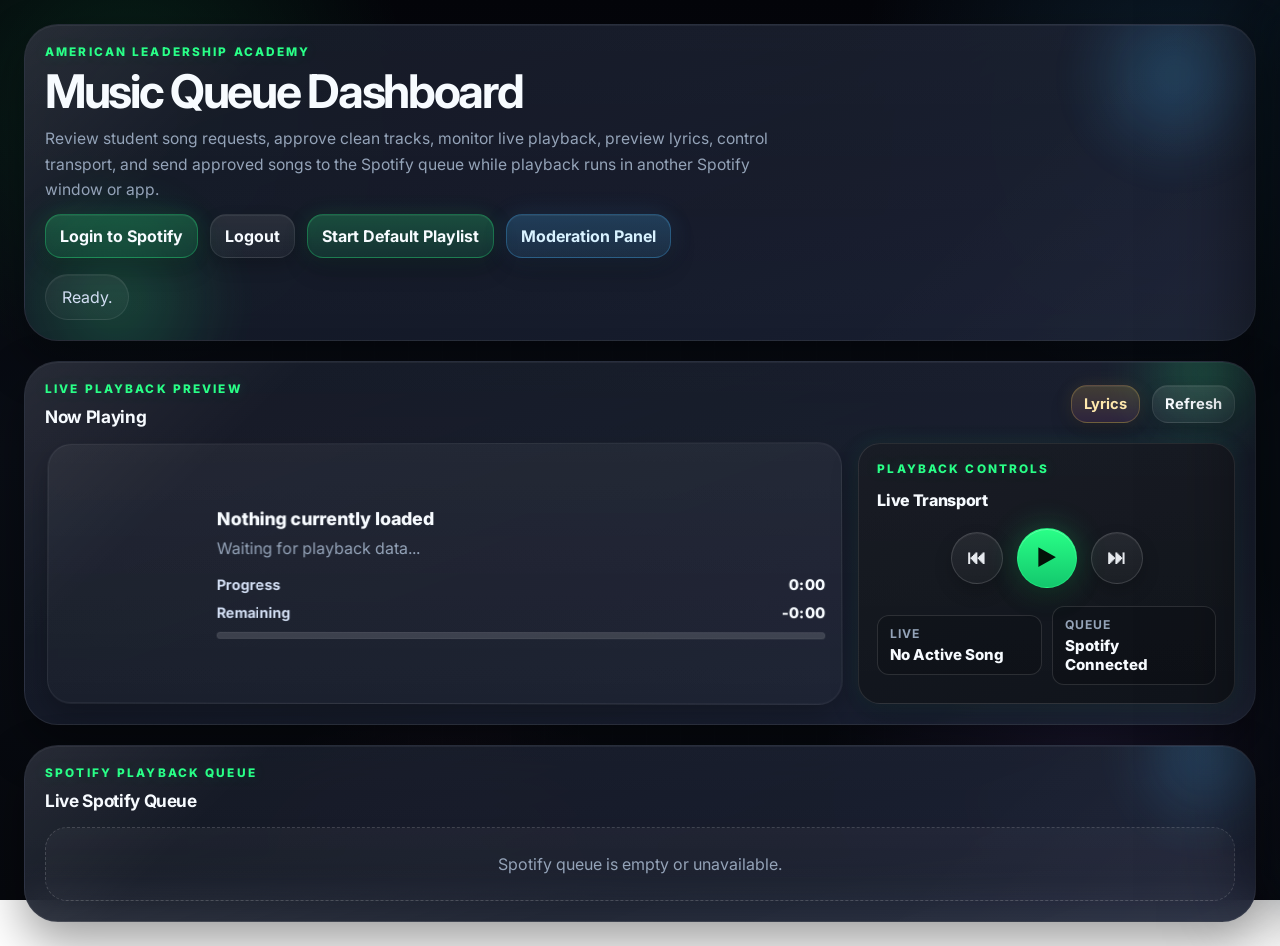
==== commit 45999fab: "Enhance playback controls and UI elements for improved user experience" ====
--- a/index.html
+++ b/index.html
@@ -111,13 +111,13 @@
 
             <div class="transport-controls">
               <button id="btnPrevTrack" class="btn transport-btn" type="button" aria-label="Previous track">
-                Previous
+                ⏮︎
               </button>
               <button id="btnPlayPause" class="btn btn-primary transport-btn transport-btn-main" type="button" aria-label="Play or pause">
-                Play / Pause
+                ▶︎
               </button>
               <button id="btnNextTrack" class="btn transport-btn" type="button" aria-label="Next track">
-                Next
+                ⏭︎
               </button>
             </div>
 
--- a/style.css
+++ b/style.css
@@ -580,19 +580,19 @@
 .playback-progress-shell {
   position: relative;
   width: 100%;
-  height: 10px;
+  height: 7px;
   border-radius: 999px;
-  background: rgba(255,255,255,0.08);
+  background: rgba(255,255,255,0.14);
   overflow: hidden;
-  border: 1px solid rgba(255,255,255,0.06);
+  border: 1px solid rgba(255,255,255,0.04);
 }
 
 .playback-progress-bar {
   width: 0%;
   height: 100%;
   border-radius: inherit;
-  background: linear-gradient(90deg, var(--green), var(--blue), var(--violet));
-  box-shadow: 0 0 18px rgba(70,184,255,0.22);
+  background: linear-gradient(90deg, var(--green), var(--green-2));
+  box-shadow: 0 0 14px rgba(41,255,135,0.30);
   transition: width 220ms ease;
 }
 
@@ -603,14 +603,14 @@
   justify-content: space-between;
   gap: 18px;
   padding: 18px;
-  border-radius: 24px;
-  border: 1px solid var(--border);
-  background:
-    linear-gradient(180deg, rgba(255,255,255,0.06), rgba(255,255,255,0.03)),
-    linear-gradient(160deg, rgba(20,26,42,0.98), rgba(14,18,30,0.96));
+  border-radius: 22px;
+  border: 1px solid rgba(255,255,255,0.10);
+  background:
+    linear-gradient(180deg, rgba(255,255,255,0.03), rgba(255,255,255,0.015)),
+    linear-gradient(160deg, rgba(18, 22, 30, 0.98), rgba(12, 16, 22, 0.98));
   box-shadow:
     var(--shadow-md),
-    0 0 24px rgba(155,109,255,0.10);
+    0 0 22px rgba(41,255,135,0.08);
 }
 
 .transport-card-head {
@@ -619,18 +619,55 @@
 }
 
 .transport-controls {
-  display: grid;
-  grid-template-columns: 1fr 1.2fr 1fr;
-  gap: 12px;
+  display: flex;
+  justify-content: center;
+  align-items: center;
+  gap: 14px;
 }
 
 .transport-btn {
-  min-height: 56px;
-  border-radius: 18px;
+  width: 52px;
+  min-height: 52px;
+  border-radius: 999px;
+  padding: 0;
+  font-size: 1.2rem;
+  font-weight: 700;
+  line-height: 1;
+  letter-spacing: 0;
+  color: rgba(247, 251, 255, 0.92);
+  background:
+    linear-gradient(180deg, rgba(255,255,255,0.07), rgba(255,255,255,0.03));
+  border-color: rgba(255,255,255,0.14);
+}
+
+.transport-btn:hover {
+  color: var(--text);
+  border-color: rgba(255,255,255,0.24);
 }
 
 .transport-btn-main {
-  font-weight: 800;
+  min-height: 60px;
+  width: 60px;
+  padding: 0;
+  font-size: 1.35rem;
+  font-weight: 900;
+  color: #031208;
+  border-color: rgba(41,255,135,0.40);
+  background: linear-gradient(180deg, var(--green) 0%, var(--green-2) 100%);
+  box-shadow:
+    inset 0 1px 0 rgba(255,255,255,0.26),
+    0 10px 24px rgba(0,0,0,0.24),
+    0 0 30px rgba(41,255,135,0.26);
+}
+
+.transport-btn-main:hover {
+  color: #031208;
+  border-color: rgba(41,255,135,0.48);
+  background: linear-gradient(180deg, #42ffa0 0%, #1ed677 100%);
+  box-shadow:
+    inset 0 1px 0 rgba(255,255,255,0.30),
+    0 14px 28px rgba(0,0,0,0.26),
+    0 0 36px rgba(41,255,135,0.32);
 }
 
 .transport-meta {
@@ -640,11 +677,11 @@
 
 .transport-chip {
   flex: 1 1 130px;
-  min-height: 56px;
+  min-height: 52px;
   padding: 10px 12px;
-  border-radius: 16px;
-  border: 1px solid var(--border);
-  background: rgba(255,255,255,0.04);
+  border-radius: 12px;
+  border: 1px solid rgba(255,255,255,0.12);
+  background: rgba(0,0,0,0.16);
   display: grid;
   gap: 4px;
 }
@@ -658,7 +695,7 @@
 }
 
 .chip-value {
-  color: var(--soft);
+  color: var(--text);
   font-size: 0.94rem;
   font-weight: 800;
 }
@@ -1112,7 +1149,7 @@
   }
 
   .transport-controls {
-    grid-template-columns: repeat(3, 1fr);
+    justify-content: flex-start;
   }
 }
 
@@ -1189,7 +1226,20 @@
   }
 
   .transport-controls {
-    grid-template-columns: 1fr;
+    justify-content: center;
+    gap: 9px;
+  }
+
+  .transport-btn {
+    width: 48px;
+    min-height: 48px;
+    font-size: 1.05rem;
+  }
+
+  .transport-btn-main {
+    width: 54px;
+    min-height: 54px;
+    font-size: 1.2rem;
   }
 
   .transport-chip {
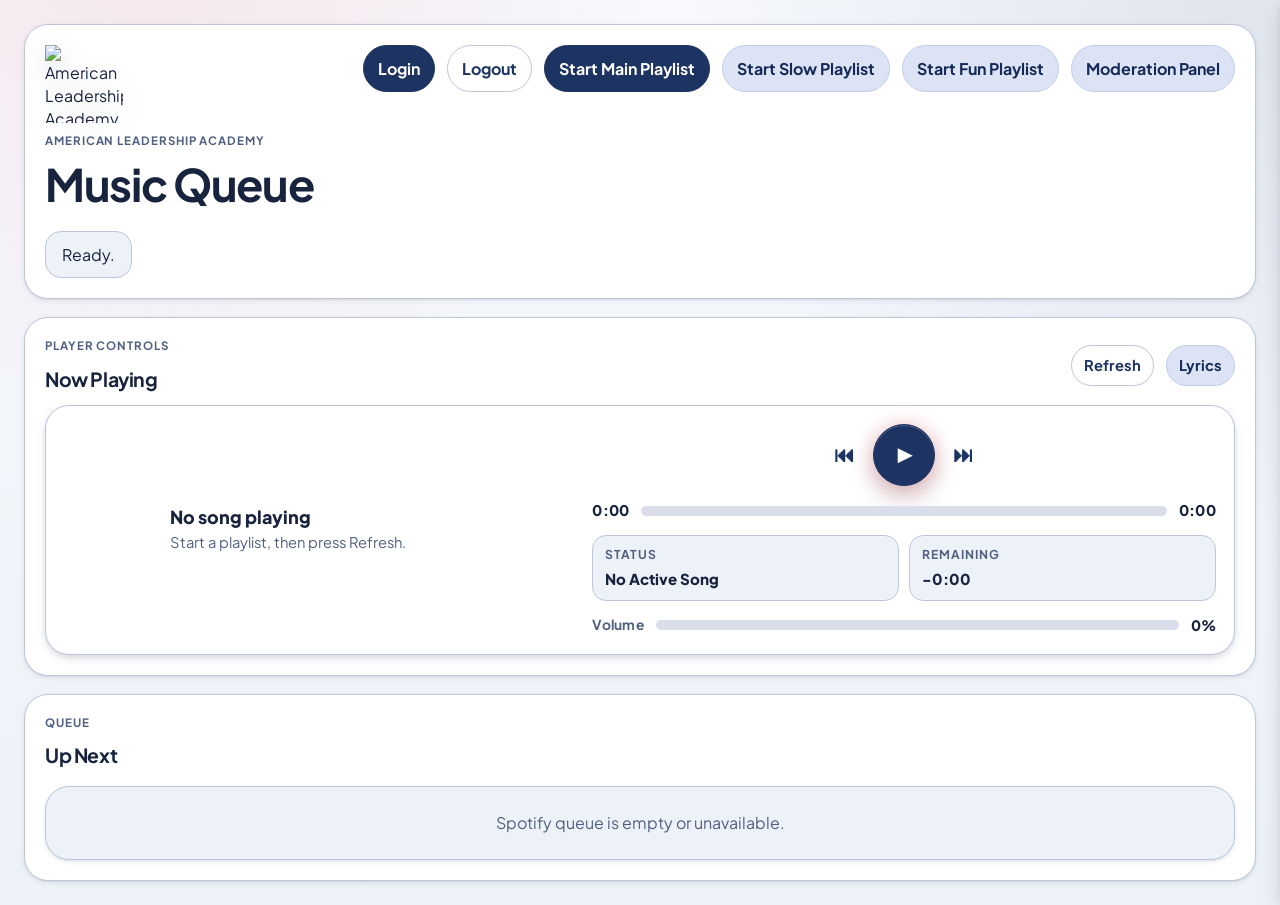
==== commit d6e47fa1: "feat: Update UI components and styles for ALA Music Queue dashboard - Changed font from Inter to Plu" ====
--- a/index.html
+++ b/index.html
@@ -8,7 +8,7 @@
   <link rel="preconnect" href="https://fonts.googleapis.com" />
   <link rel="preconnect" href="https://fonts.gstatic.com" crossorigin />
   <link
-    href="https://fonts.googleapis.com/css2?family=Inter:wght@400;500;600;700;800;900&display=swap"
+    href="https://fonts.googleapis.com/css2?family=Plus+Jakarta+Sans:wght@400;500;600;700;800&display=swap"
     rel="stylesheet"
   />
 
@@ -25,24 +25,33 @@
 
         <div class="hero-top">
           <div class="hero-copy">
+            <div class="school-brand">
+              <img
+                class="school-logo"
+                src="https://raw.githubusercontent.com/NBaker9262/Noah-ALA-File-Hosting/refs/heads/main/Images/ALA%20Bear%20No%20BG.png"
+                alt="American Leadership Academy bear logo"
+                loading="lazy"
+              />
+            </div>
             <p class="eyebrow">American Leadership Academy</p>
-            <h1>Music Queue Dashboard</h1>
-            <p class="hero-sub">
-              Review student song requests, approve clean tracks, monitor live playback,
-              preview lyrics, control transport, and send approved songs to the Spotify queue
-              while playback runs in another Spotify window or app.
-            </p>
+            <h1>Music Queue</h1>
           </div>
 
           <div class="hero-actions">
             <button id="btnLogin" class="btn btn-primary" type="button">
-              Login to Spotify
+              Login
             </button>
             <button id="btnLogout" class="btn" type="button">
               Logout
             </button>
             <button id="btnStartDefaultPlaylist" class="btn btn-primary" type="button">
-              Start Default Playlist
+              Start Main Playlist
+            </button>
+            <button id="btnStartSlowPlaylist" class="btn btn-secondary" type="button">
+              Start Slow Playlist
+            </button>
+            <button id="btnStartFunPlaylist" class="btn btn-secondary" type="button">
+              Start Fun Playlist
             </button>
             <button id="btnOpenModeration" class="btn btn-moderation" type="button">
               Moderation Panel
@@ -59,76 +68,83 @@
 
         <div class="section-heading">
           <div>
-            <p class="section-kicker">Live Playback Preview</p>
+            <p class="section-kicker">Player Controls</p>
             <h2>Now Playing</h2>
           </div>
 
           <div class="queue-nav">
+            <button id="btnRefreshPlayback" class="btn btn-small" type="button">
+              Refresh
+            </button>
             <button id="btnNowPlayingLyrics" class="btn btn-small btn-lyrics-action" type="button">
               Lyrics
             </button>
-            <button id="btnRefreshPlayback" class="btn btn-small" type="button">
-              Refresh
-            </button>
           </div>
         </div>
 
         <div class="playback-bento-grid">
-          <div class="media-card media-card-large media-card-3d">
-            <img
-              id="nowPlayingArt"
-              class="media-art large"
-              src=""
-              alt="Now playing artwork"
-            />
-            <div class="media-copy">
-              <div id="nowPlaying" class="media-title">Nothing currently loaded</div>
-              <div id="nowPlayingMeta" class="media-meta">
-                Waiting for playback data...
-              </div>
-
-              <div class="playback-time-wrap">
-                <div class="playback-time-row">
-                  <span class="time-label">Progress</span>
-                  <span id="nowPlayingProgressText" class="time-value">0:00</span>
+          <div class="player-controls-shell">
+            <div class="control-track-info">
+              <img
+                id="nowPlayingArt"
+                class="control-cover control-cover-featured"
+                src=""
+                alt="Current track artwork"
+              />
+              <div class="control-track-copy">
+                <p id="nowPlaying" class="control-title">Nothing currently loaded</p>
+                <p id="nowPlayingMeta" class="control-artist">Waiting for playback data...</p>
+              </div>
+            </div>
+
+            <div class="playback-controls-panel">
+              <div class="playback-buttons">
+                <button id="btnPrevTrack" class="control-button" type="button" aria-label="Previous track">
+                  <span aria-hidden="true">⏮</span>
+                </button>
+                <button id="btnPlayPause" class="play-pause-button" type="button" aria-label="Play or pause">
+                  <span id="playPauseIcon" aria-hidden="true">▶</span>
+                </button>
+                <button id="btnNextTrack" class="control-button" type="button" aria-label="Next track">
+                  <span aria-hidden="true">⏭</span>
+                </button>
+              </div>
+
+              <div class="progress-container">
+                <span id="nowPlayingProgressText" class="time-value">0:00</span>
+                <button
+                  id="nowPlayingSeekTrack"
+                  class="progress-bar"
+                  type="button"
+                  aria-label="Seek within current track"
+                >
+                  <div id="nowPlayingProgressBar" class="progress-fill"></div>
+                </button>
+                <span id="nowPlayingTotalTime" class="time-value">0:00</span>
+              </div>
+
+              <div class="transport-meta">
+                <div class="transport-chip">
+                  <span class="chip-label">Status</span>
+                  <span class="chip-value" id="playbackStateLabel">Playback Ready</span>
                 </div>
-                <div class="playback-time-row">
-                  <span class="time-label">Remaining</span>
-                  <span id="nowPlayingRemaining" class="time-value">--:--</span>
+                <div class="transport-chip">
+                  <span class="chip-label">Remaining</span>
+                  <span class="chip-value" id="nowPlayingRemaining">--:--</span>
                 </div>
-                <div class="playback-progress-shell">
-                  <div id="nowPlayingProgressBar" class="playback-progress-bar"></div>
-                </div>
-              </div>
-            </div>
-          </div>
-
-          <div class="transport-card">
-            <div class="transport-card-head">
-              <p class="section-kicker">Playback Controls</p>
-              <h3 class="transport-title">Live Transport</h3>
-            </div>
-
-            <div class="transport-controls">
-              <button id="btnPrevTrack" class="btn transport-btn" type="button" aria-label="Previous track">
-                ⏮︎
-              </button>
-              <button id="btnPlayPause" class="btn btn-primary transport-btn transport-btn-main" type="button" aria-label="Play or pause">
-                ▶︎
-              </button>
-              <button id="btnNextTrack" class="btn transport-btn" type="button" aria-label="Next track">
-                ⏭︎
-              </button>
-            </div>
-
-            <div class="transport-meta">
-              <div class="transport-chip">
-                <span class="chip-label">Live</span>
-                <span class="chip-value" id="playbackStateLabel">Playback Ready</span>
-              </div>
-              <div class="transport-chip">
-                <span class="chip-label">Queue</span>
-                <span class="chip-value">Spotify Connected</span>
+              </div>
+
+              <div class="volume-row">
+                <span class="volume-label">Volume</span>
+                <button
+                  id="nowPlayingVolumeTrack"
+                  class="volume-bar"
+                  type="button"
+                  aria-label="Set playback volume"
+                >
+                  <div id="nowPlayingVolumeBar" class="volume-fill"></div>
+                </button>
+                <span id="nowPlayingVolumeText" class="volume-percent">--%</span>
               </div>
             </div>
           </div>
@@ -141,8 +157,8 @@
 
         <div class="section-heading">
           <div>
-            <p class="section-kicker">Spotify Playback Queue</p>
-            <h2>Live Spotify Queue</h2>
+            <p class="section-kicker">Queue</p>
+            <h2>Up Next</h2>
           </div>
         </div>
 
@@ -168,6 +184,12 @@
     <div class="mod-overlay-header">
       <div class="mod-overlay-title-row">
         <div>
+          <img
+            class="school-logo school-logo-small"
+            src="https://raw.githubusercontent.com/NBaker9262/Noah-ALA-File-Hosting/refs/heads/main/Images/ALA%20Bear%20No%20BG.png"
+            alt="ALA logo"
+            loading="lazy"
+          />
           <p class="eyebrow">American Leadership Academy</p>
           <h2>Moderation Panel</h2>
         </div>
@@ -203,14 +225,13 @@
       <section class="card search-card mod-top-search-card neon-card">
         <div class="section-heading">
           <div>
-            <p class="section-kicker">Moderator Override</p>
-            <h2>Search Spotify and Add Exact Track</h2>
+            <p class="section-kicker">Moderator Search</p>
+            <h2>Find and Add a Track</h2>
           </div>
         </div>
 
         <div class="summary-text">
-          Search Spotify, verify the exact result, and add it directly to the moderator queue.
-          Moderator adds can override the normal clean-only approval path.
+          Search Spotify and add an exact song directly to the moderator queue.
         </div>
 
         <div class="search-controls">
@@ -240,7 +261,7 @@
           <div class="section-heading">
             <div>
               <p class="section-kicker">Moderation</p>
-              <h2>Unapproved Student Requests</h2>
+              <h2>Student Requests</h2>
             </div>
           </div>
 
@@ -310,48 +331,6 @@
     </div>
   </aside>
 
-  <!-- LYRICS POPUP -->
-  <div id="lyricsBackdrop" class="lyrics-backdrop"></div>
-
-  <aside
-    id="lyricsModal"
-    class="lyrics-modal"
-    role="dialog"
-    aria-modal="true"
-    aria-label="Lyrics Popup"
-  >
-    <div class="lyrics-modal-header">
-      <div>
-        <p class="eyebrow">Live Lyrics</p>
-        <h2 id="lyricsModalTitle">Lyrics Preview</h2>
-        <p id="lyricsModalMeta" class="lyrics-modal-meta">
-          Waiting for track selection...
-        </p>
-      </div>
-
-      <div class="lyrics-modal-actions">
-        <a
-          id="lyricsModalOpenLink"
-          class="btn btn-small btn-lyrics-action"
-          href="#"
-          target="_blank"
-          rel="noopener noreferrer"
-        >
-          Open Full Lyrics
-        </a>
-        <button id="btnCloseLyrics" class="btn lyrics-close-btn" type="button">
-          &#x2715; Close
-        </button>
-      </div>
-    </div>
-
-    <div class="lyrics-modal-body">
-      <div id="lyricsEmbedMount" class="lyrics-embed-mount">
-        <div class="empty-state">Choose a song to preview lyrics.</div>
-      </div>
-    </div>
-  </aside>
-
   <script src="app.js"></script>
 </body>
 </html>
--- a/style.css
+++ b/style.css
@@ -301,7 +301,6 @@
   font-weight: 800;
 }
 
-.hero-sub,
 .summary-text,
 .media-meta,
 .request-meta,
@@ -314,11 +313,6 @@
   color: var(--muted);
 }
 
-.hero-sub {
-  line-height: 1.6;
-  max-width: 760px;
-  font-size: 0.98rem;
-}
 
 .summary-text {
   margin-top: 12px;
@@ -485,7 +479,7 @@
 .playback-bento-grid {
   margin-top: 16px;
   display: grid;
-  grid-template-columns: minmax(0, 1.9fr) minmax(290px, 0.9fr);
+  grid-template-columns: 1fr;
   gap: 18px;
   align-items: stretch;
 }
@@ -594,6 +588,208 @@
   background: linear-gradient(90deg, var(--green), var(--green-2));
   box-shadow: 0 0 14px rgba(41,255,135,0.30);
   transition: width 220ms ease;
+}
+
+.player-controls-shell {
+  min-height: 220px;
+  display: grid;
+  grid-template-columns: minmax(240px, 0.95fr) minmax(0, 1.45fr) minmax(150px, 0.55fr);
+  gap: 22px;
+  align-items: center;
+  width: 100%;
+  padding: 20px;
+  border-radius: 22px;
+  border: 1px solid rgba(255,255,255,0.10);
+  background:
+    linear-gradient(180deg, rgba(255,255,255,0.04), rgba(255,255,255,0.02)),
+    linear-gradient(160deg, rgba(18, 22, 30, 0.98), rgba(12, 16, 22, 0.98));
+  box-shadow:
+    var(--shadow-md),
+    0 0 22px rgba(70,184,255,0.08);
+}
+
+.control-track-info {
+  display: flex;
+  align-items: center;
+  gap: 14px;
+  min-width: 0;
+  padding-right: 8px;
+}
+
+.control-cover {
+  width: 64px;
+  height: 64px;
+  border-radius: 18px;
+  object-fit: cover;
+  background: rgba(255,255,255,0.05);
+  box-shadow:
+    0 16px 28px rgba(0,0,0,0.26),
+    0 0 0 1px rgba(255,255,255,0.06);
+  visibility: hidden;
+  flex-shrink: 0;
+}
+
+.control-cover-featured {
+  width: 92px;
+  height: 92px;
+  border-radius: 24px;
+  box-shadow:
+    0 20px 32px rgba(0,0,0,0.28),
+    0 0 0 1px rgba(255,255,255,0.08),
+    0 0 24px rgba(70,184,255,0.10);
+}
+
+.control-track-copy {
+  min-width: 0;
+}
+
+.control-title {
+  color: var(--text);
+  font-size: 1.08rem;
+  font-weight: 800;
+  line-height: 1.2;
+  margin-bottom: 6px;
+  display: -webkit-box;
+  line-clamp: 2;
+  -webkit-line-clamp: 2;
+  -webkit-box-orient: vertical;
+  overflow: hidden;
+}
+
+.control-artist {
+  color: var(--muted);
+  font-size: 0.92rem;
+  line-height: 1.45;
+}
+
+.playback-controls-panel {
+  display: grid;
+  gap: 14px;
+  min-width: 0;
+}
+
+.playback-buttons {
+  display: flex;
+  align-items: center;
+  justify-content: center;
+  gap: 18px;
+}
+
+.control-button,
+.play-pause-button {
+  border: 1px solid rgba(255,255,255,0.14);
+  padding: 0;
+  min-height: 0;
+  box-shadow:
+    inset 0 1px 0 rgba(255,255,255,0.06),
+    0 10px 24px rgba(0,0,0,0.22);
+}
+
+.control-button {
+  width: 50px;
+  height: 50px;
+  border-radius: 999px;
+  color: rgba(247, 251, 255, 0.92);
+  background: linear-gradient(180deg, rgba(255,255,255,0.08), rgba(255,255,255,0.03));
+}
+
+.control-button:hover {
+  color: var(--text);
+  border-color: rgba(255,255,255,0.24);
+}
+
+.play-pause-button {
+  width: 62px;
+  height: 62px;
+  border-radius: 999px;
+  color: #031208;
+  background: linear-gradient(180deg, var(--green) 0%, var(--green-2) 100%);
+  border-color: rgba(41,255,135,0.40);
+  font-size: 1.22rem;
+  font-weight: 900;
+  box-shadow:
+    inset 0 1px 0 rgba(255,255,255,0.24),
+    0 12px 26px rgba(0,0,0,0.24),
+    0 0 26px rgba(41,255,135,0.24);
+}
+
+.play-pause-button:hover {
+  color: #031208;
+  border-color: rgba(41,255,135,0.50);
+  background: linear-gradient(180deg, #42ffa0 0%, #1ed677 100%);
+}
+
+.progress-container {
+  display: grid;
+  grid-template-columns: auto minmax(0, 1fr) auto;
+  align-items: center;
+  gap: 12px;
+}
+
+.progress-bar,
+.volume-bar {
+  appearance: none;
+  display: block;
+  padding: 0;
+  width: 100%;
+  min-height: 0;
+  height: 8px;
+  border-radius: 999px;
+  border: 1px solid rgba(255,255,255,0.06);
+  background: rgba(255,255,255,0.14);
+  overflow: hidden;
+  box-shadow: none;
+}
+
+.progress-bar:hover,
+.volume-bar:hover {
+  transform: none;
+  background: rgba(255,255,255,0.18);
+  border-color: rgba(255,255,255,0.12);
+}
+
+.progress-fill,
+.volume-fill {
+  width: 0%;
+  height: 100%;
+  border-radius: inherit;
+}
+
+.progress-fill {
+  background: linear-gradient(90deg, var(--green), var(--green-2));
+  box-shadow: 0 0 16px rgba(41,255,135,0.28);
+  transition: width 220ms ease;
+}
+
+.volume-control-panel {
+  display: grid;
+  gap: 12px;
+  align-items: center;
+  justify-items: end;
+}
+
+.volume-icon-wrap {
+  color: var(--soft);
+  font-size: 0.72rem;
+  font-weight: 800;
+  letter-spacing: 0.16em;
+  text-transform: uppercase;
+}
+
+.volume-bar {
+  height: 7px;
+}
+
+.volume-fill {
+  background: linear-gradient(90deg, var(--blue), #9dc4ff);
+  box-shadow: 0 0 16px rgba(70,184,255,0.24);
+  transition: width 220ms ease;
+}
+
+.volume-percent {
+  color: var(--text);
+  font-size: 0.9rem;
+  font-weight: 800;
 }
 
 .transport-card {
@@ -1140,16 +1336,13 @@
 
 /* RESPONSIVE */
 @media (max-width: 1100px) {
-  .playback-bento-grid {
+  .player-controls-shell {
     grid-template-columns: 1fr;
-  }
-
-  .transport-card {
-    min-height: 180px;
-  }
-
-  .transport-controls {
-    justify-content: flex-start;
+    align-items: stretch;
+  }
+
+  .volume-control-panel {
+    justify-items: stretch;
   }
 }
 
@@ -1225,6 +1418,28 @@
     height: 110px;
   }
 
+  .player-controls-shell {
+    grid-template-columns: 1fr;
+    align-items: stretch;
+  }
+
+  .control-track-info,
+  .volume-control-panel {
+    justify-content: flex-start;
+  }
+
+  .volume-control-panel {
+    justify-items: stretch;
+  }
+
+  .progress-container {
+    grid-template-columns: auto minmax(0, 1fr) auto;
+  }
+
+  .playback-buttons {
+    gap: 12px;
+  }
+
   .transport-controls {
     justify-content: center;
     gap: 9px;
@@ -1250,3 +1465,780 @@
     min-height: 200px;
   }
 }
+
+/* ======================================================
+   ALA SCHOOL THEME OVERRIDES
+   ====================================================== */
+:root {
+  --ala-red: #d70125;
+  --ala-white: #ffffff;
+  --ala-blue: #1d3362;
+  --ala-silver: #d4d8db;
+
+  --bg: #f5f7fa;
+  --bg-2: #eef2f7;
+  --bg-3: #e4e9f0;
+  --panel: rgba(255, 255, 255, 0.93);
+  --panel-2: rgba(255, 255, 255, 0.97);
+  --panel-3: rgba(242, 246, 251, 0.98);
+  --panel-hover: rgba(255, 255, 255, 1);
+  --glass: rgba(29, 51, 98, 0.07);
+  --glass-2: rgba(29, 51, 98, 0.12);
+
+  --border: rgba(29, 51, 98, 0.16);
+  --border-strong: rgba(29, 51, 98, 0.34);
+
+  --text: #1d3362;
+  --soft: #2b3f6c;
+  --muted: #5f6f8f;
+  --muted-2: #6c7a98;
+
+  --green: #d70125;
+  --green-2: #a3011d;
+  --blue: #1d3362;
+  --violet: #1d3362;
+  --pink: #d70125;
+  --amber: #d4d8db;
+  --red: #d70125;
+
+  --green-soft: rgba(215, 1, 37, 0.15);
+  --blue-soft: rgba(29, 51, 98, 0.14);
+  --violet-soft: rgba(29, 51, 98, 0.14);
+  --pink-soft: rgba(215, 1, 37, 0.12);
+  --amber-soft: rgba(212, 216, 219, 0.28);
+  --red-soft: rgba(215, 1, 37, 0.14);
+}
+
+body {
+  color: var(--text);
+  background:
+    radial-gradient(circle at 6% 8%, rgba(215, 1, 37, 0.10), transparent 24%),
+    radial-gradient(circle at 88% 14%, rgba(29, 51, 98, 0.14), transparent 30%),
+    radial-gradient(circle at 76% 84%, rgba(29, 51, 98, 0.08), transparent 26%),
+    linear-gradient(180deg, #f8fafc 0%, #edf2f7 56%, #e6ebf1 100%);
+}
+
+body::before {
+  background:
+    linear-gradient(rgba(29, 51, 98, 0.045) 1px, transparent 1px),
+    linear-gradient(90deg, rgba(29, 51, 98, 0.045) 1px, transparent 1px);
+  opacity: 0.3;
+}
+
+.card {
+  border-color: var(--border);
+  background:
+    linear-gradient(180deg, rgba(255, 255, 255, 0.85), rgba(255, 255, 255, 0.75)),
+    linear-gradient(160deg, var(--panel) 0%, var(--panel-2) 58%, var(--panel-3) 100%);
+}
+
+.school-brand {
+  margin-bottom: 10px;
+}
+
+.school-logo {
+  width: 78px;
+  height: 78px;
+  object-fit: contain;
+  filter: drop-shadow(0 8px 12px rgba(29, 51, 98, 0.18));
+}
+
+.school-logo-small {
+  width: 46px;
+  height: 46px;
+  margin-bottom: 8px;
+}
+
+.quick-start {
+  margin-top: 14px;
+  display: flex;
+  flex-wrap: wrap;
+  gap: 8px;
+}
+
+.quick-step {
+  padding: 6px 10px;
+  border-radius: 999px;
+  border: 1px solid rgba(29, 51, 98, 0.2);
+  background: rgba(255, 255, 255, 0.75);
+  font-size: 0.82rem;
+  font-weight: 700;
+  color: #1d3362;
+}
+
+.eyebrow,
+.section-kicker {
+  color: var(--ala-red);
+  text-shadow: none;
+}
+
+.status-pill {
+  background: linear-gradient(180deg, rgba(255, 255, 255, 0.8), rgba(244, 247, 252, 0.95));
+  border-color: rgba(29, 51, 98, 0.2);
+}
+
+.btn,
+button,
+.ghost-btn {
+  color: var(--ala-blue);
+  border-color: rgba(29, 51, 98, 0.22);
+  background:
+    linear-gradient(180deg, rgba(255, 255, 255, 0.95), rgba(240, 244, 250, 0.9));
+}
+
+.btn:hover,
+button:hover,
+.ghost-btn:hover {
+  border-color: rgba(29, 51, 98, 0.36);
+  background:
+    linear-gradient(180deg, rgba(255, 255, 255, 1), rgba(236, 242, 249, 0.98));
+}
+
+.btn-primary,
+.transport-btn-main,
+.play-pause-button {
+  color: var(--ala-white);
+  background: linear-gradient(180deg, #e22344 0%, #b70120 100%);
+  border-color: rgba(215, 1, 37, 0.55);
+  box-shadow:
+    inset 0 1px 0 rgba(255, 255, 255, 0.22),
+    0 12px 24px rgba(82, 8, 24, 0.22),
+    0 0 22px rgba(215, 1, 37, 0.20);
+}
+
+.btn-primary:hover,
+.transport-btn-main:hover,
+.play-pause-button:hover {
+  color: var(--ala-white);
+  background: linear-gradient(180deg, #eb3150 0%, #c80124 100%);
+}
+
+.btn-secondary {
+  color: var(--ala-white);
+  background: linear-gradient(180deg, #2b4478 0%, #1d3362 100%);
+  border-color: rgba(29, 51, 98, 0.52);
+  box-shadow:
+    inset 0 1px 0 rgba(255, 255, 255, 0.18),
+    0 10px 22px rgba(17, 31, 62, 0.24),
+    0 0 20px rgba(29, 51, 98, 0.18);
+}
+
+.btn-secondary:hover {
+  color: var(--ala-white);
+  background: linear-gradient(180deg, #36508a 0%, #223c72 100%);
+}
+
+.btn-moderation,
+.btn-lyrics,
+.btn-lyrics-action {
+  color: var(--ala-blue);
+  background: linear-gradient(180deg, rgba(212, 216, 219, 0.9), rgba(255, 255, 255, 0.92));
+  border-color: rgba(29, 51, 98, 0.24);
+}
+
+.mod-close-btn,
+.lyrics-close-btn {
+  color: var(--ala-white);
+  background: linear-gradient(180deg, #e22344 0%, #b70120 100%);
+  border-color: rgba(215, 1, 37, 0.5);
+}
+
+.card-accent-green,
+.card-accent-blue,
+.card-accent-violet {
+  background: radial-gradient(circle, rgba(29, 51, 98, 0.22), transparent 68%);
+}
+
+.hero-glow-a {
+  background: radial-gradient(circle, rgba(29, 51, 98, 0.22), transparent 66%);
+}
+
+.hero-glow-b {
+  background: radial-gradient(circle, rgba(215, 1, 37, 0.18), transparent 68%);
+}
+
+.progress-fill {
+  background: linear-gradient(90deg, #d70125, #1d3362);
+  box-shadow: 0 0 16px rgba(29, 51, 98, 0.26);
+}
+
+.volume-fill {
+  background: linear-gradient(90deg, #1d3362, #3f5687);
+  box-shadow: 0 0 16px rgba(29, 51, 98, 0.24);
+}
+
+.queue-item-active {
+  border-color: rgba(215, 1, 37, 0.34);
+  box-shadow:
+    var(--shadow-lg),
+    inset 0 0 0 1px rgba(215, 1, 37, 0.12),
+    0 0 22px rgba(215, 1, 37, 0.14);
+}
+
+.toggle-row input {
+  accent-color: var(--ala-red);
+}
+
+.mod-backdrop,
+.lyrics-backdrop {
+  background: rgba(16, 26, 52, 0.56);
+}
+
+.mod-overlay {
+  background: linear-gradient(160deg, rgba(244, 247, 252, 0.98) 0%, rgba(235, 240, 248, 0.99) 100%);
+  box-shadow:
+    -24px 0 70px rgba(17, 31, 62, 0.28),
+    -8px 0 24px rgba(29, 51, 98, 0.1);
+}
+
+.mod-overlay-header,
+.lyrics-modal-header {
+  background: rgba(248, 250, 253, 0.98);
+}
+
+.lyrics-modal {
+  background: linear-gradient(160deg, rgba(245, 249, 253, 0.98) 0%, rgba(238, 244, 250, 0.99) 100%);
+  box-shadow:
+    0 28px 90px rgba(17, 31, 62, 0.24),
+    0 0 28px rgba(29, 51, 98, 0.1);
+}
+
+.lyrics-embed-mount,
+.empty-state,
+.queue-item,
+.request-item,
+.player-controls-shell {
+  background:
+    linear-gradient(180deg, rgba(255, 255, 255, 0.88), rgba(247, 250, 253, 0.94));
+}
+
+.player-controls-shell {
+  grid-template-columns: minmax(260px, 1fr) minmax(0, 1.6fr);
+  gap: 18px;
+  border-color: rgba(29, 51, 98, 0.18);
+  box-shadow: 0 12px 24px rgba(17, 31, 62, 0.12);
+}
+
+.volume-row {
+  display: grid;
+  grid-template-columns: auto minmax(0, 1fr) auto;
+  align-items: center;
+  gap: 12px;
+}
+
+.volume-label {
+  color: var(--muted);
+  font-size: 0.86rem;
+  font-weight: 700;
+  letter-spacing: 0.02em;
+}
+
+.player-help {
+  margin-top: 12px;
+  color: var(--muted-2);
+  font-size: 0.88rem;
+  font-weight: 600;
+}
+
+.progress-bar,
+.volume-bar {
+  border-color: rgba(29, 51, 98, 0.18);
+  background: rgba(29, 51, 98, 0.14);
+}
+
+.chip-label {
+  color: var(--muted-2);
+}
+
+.chip-value {
+  color: var(--ala-blue);
+}
+
+@media (max-width: 760px) {
+  .school-logo {
+    width: 64px;
+    height: 64px;
+  }
+
+  .school-logo-small {
+    width: 40px;
+    height: 40px;
+  }
+
+  .quick-step {
+    font-size: 0.78rem;
+  }
+
+  .player-help {
+    font-size: 0.84rem;
+  }
+}
+
+/* ======================================================
+   MATERIAL 3 REVAMP OVERRIDES
+   ====================================================== */
+:root {
+  --md-primary: #1d3362;
+  --md-on-primary: #ffffff;
+  --md-primary-container: #dce3f4;
+  --md-on-primary-container: #152a56;
+
+  --md-secondary: #d70125;
+  --md-on-secondary: #ffffff;
+  --md-secondary-container: #ffe2e6;
+  --md-on-secondary-container: #6e0013;
+
+  --md-surface: #f9fbff;
+  --md-surface-container: #edf1f8;
+  --md-surface-high: #ffffff;
+  --md-on-surface: #18233d;
+  --md-on-surface-variant: #51607f;
+  --md-outline: #bdc5d6;
+  --md-outline-strong: #9ba7bf;
+
+  --md-elev-1: 0 1px 2px rgba(21, 42, 86, 0.09), 0 2px 6px rgba(21, 42, 86, 0.07);
+  --md-elev-2: 0 4px 10px rgba(21, 42, 86, 0.11), 0 2px 4px rgba(21, 42, 86, 0.08);
+  --md-elev-3: 0 10px 24px rgba(21, 42, 86, 0.14), 0 2px 8px rgba(21, 42, 86, 0.09);
+
+  --motion-standard: 240ms cubic-bezier(0.2, 0, 0, 1);
+  --motion-emphasized: 420ms cubic-bezier(0.2, 0, 0, 1);
+  --motion-spring: 360ms cubic-bezier(0.34, 1.56, 0.64, 1);
+}
+
+html,
+body {
+  background: var(--md-surface);
+}
+
+body {
+  font-family: "Plus Jakarta Sans", "Segoe UI", "Helvetica Neue", sans-serif;
+  color: var(--md-on-surface);
+  line-height: 1.45;
+  background:
+    radial-gradient(circle at 12% -8%, rgba(215, 1, 37, 0.08), transparent 34%),
+    radial-gradient(circle at 96% 0%, rgba(29, 51, 98, 0.1), transparent 36%),
+    linear-gradient(180deg, #f7f9fd 0%, #edf2f8 100%);
+}
+
+body::before {
+  opacity: 0.12;
+  background:
+    linear-gradient(rgba(29, 51, 98, 0.05) 1px, transparent 1px),
+    linear-gradient(90deg, rgba(29, 51, 98, 0.05) 1px, transparent 1px);
+  background-size: 24px 24px;
+}
+
+.dashboard {
+  width: min(1280px, 100%);
+  gap: 18px;
+}
+
+.card,
+.player-controls-shell,
+.queue-item,
+.request-item,
+.empty-state,
+.lyrics-embed-mount {
+  border-radius: 24px;
+  border: 1px solid var(--md-outline);
+  background: var(--md-surface-high);
+  box-shadow: var(--md-elev-1);
+}
+
+.card {
+  backdrop-filter: blur(0);
+  animation: cardEnter var(--motion-emphasized);
+}
+
+.card::before,
+.hero-glow,
+.card-accent {
+  display: none;
+}
+
+.hero-top {
+  align-items: flex-start;
+  gap: 20px;
+}
+
+.hero-copy {
+  max-width: 720px;
+}
+
+h1 {
+  font-size: clamp(2rem, 3.7vw, 2.8rem);
+  letter-spacing: -0.03em;
+  line-height: 1.05;
+  color: var(--md-on-surface);
+  margin-bottom: 8px;
+}
+
+h2 {
+  font-size: 1.22rem;
+  font-weight: 700;
+  color: var(--md-on-surface);
+}
+
+.eyebrow,
+.section-kicker {
+  color: var(--md-on-surface-variant);
+  letter-spacing: 0.08em;
+  text-transform: uppercase;
+  font-size: 0.72rem;
+  font-weight: 700;
+  text-shadow: none;
+}
+
+.quick-step {
+  background: var(--md-primary-container);
+  color: var(--md-on-primary-container);
+  border: 1px solid #c2cee8;
+  font-weight: 700;
+}
+
+.status-pill {
+  background: var(--md-surface-container);
+  color: var(--md-on-surface);
+  border: 1px solid var(--md-outline);
+  border-radius: 16px;
+  min-height: 44px;
+}
+
+.summary-text,
+.request-meta,
+.request-submitted,
+.queue-item-artist,
+.empty-state,
+.error-text,
+.lyrics-modal-meta,
+.player-help,
+.control-artist,
+.volume-label,
+.chip-label {
+  color: var(--md-on-surface-variant);
+}
+
+.btn,
+button,
+.ghost-btn {
+  border-radius: 999px;
+  border: 1px solid var(--md-outline);
+  background: var(--md-surface-high);
+  color: var(--md-primary);
+  font-weight: 700;
+  box-shadow: none;
+  transition:
+    transform var(--motion-standard),
+    box-shadow var(--motion-standard),
+    background-color var(--motion-standard),
+    border-color var(--motion-standard),
+    color var(--motion-standard);
+}
+
+.btn::before,
+button::before,
+.ghost-btn::before {
+  content: "";
+  position: absolute;
+  inset: 0;
+  border-radius: inherit;
+  background: radial-gradient(circle at center, rgba(29, 51, 98, 0.16), transparent 60%);
+  transform: scale(0);
+  opacity: 0;
+  transition: transform var(--motion-standard), opacity var(--motion-standard);
+}
+
+.btn:hover::before,
+button:hover::before,
+.ghost-btn:hover::before {
+  transform: scale(1);
+  opacity: 1;
+}
+
+.btn:hover,
+button:hover,
+.ghost-btn:hover {
+  transform: translateY(-1px);
+  box-shadow: var(--md-elev-2);
+  background: #f7f9ff;
+}
+
+.btn:active,
+button:active,
+.ghost-btn:active {
+  transform: scale(0.97);
+  transition: transform var(--motion-spring);
+}
+
+.btn-primary,
+.play-pause-button,
+.transport-btn-main {
+  background: var(--md-primary);
+  color: var(--md-on-primary);
+  border-color: var(--md-primary);
+}
+
+.btn-primary:hover,
+.play-pause-button:hover,
+.transport-btn-main:hover {
+  background: #223f78;
+  color: var(--md-on-primary);
+}
+
+.btn-secondary,
+.btn-moderation,
+.btn-lyrics,
+.btn-lyrics-action {
+  background: var(--md-primary-container);
+  color: var(--md-on-primary-container);
+  border-color: #c0cce7;
+}
+
+.mod-close-btn,
+.lyrics-close-btn {
+  background: var(--md-secondary);
+  color: var(--md-on-secondary);
+  border-color: var(--md-secondary);
+}
+
+.playback-bento-grid {
+  margin-top: 12px;
+}
+
+.player-controls-shell {
+  grid-template-columns: minmax(240px, 0.9fr) minmax(0, 1.1fr);
+  min-height: auto;
+  padding: 18px;
+  box-shadow: var(--md-elev-2);
+}
+
+.control-cover-featured {
+  border-radius: 16px;
+  box-shadow: var(--md-elev-2);
+}
+
+.control-title {
+  color: var(--md-on-surface);
+  font-size: 1.12rem;
+  margin-bottom: 4px;
+}
+
+.progress-bar,
+.volume-bar {
+  height: 10px;
+  border-radius: 999px;
+  border: 0;
+  background: #d9deea;
+}
+
+.progress-fill {
+  background: linear-gradient(90deg, #1d3362, #304e8f);
+  box-shadow: none;
+  transition: width var(--motion-standard);
+}
+
+.volume-fill {
+  background: linear-gradient(90deg, #d70125, #f14564);
+  box-shadow: none;
+  transition: width var(--motion-standard);
+}
+
+.transport-chip {
+  background: var(--md-surface-container);
+  border-color: var(--md-outline);
+  border-radius: 14px;
+}
+
+.chip-value,
+.time-value,
+.volume-percent {
+  color: var(--md-on-surface);
+}
+
+.queue-item,
+.request-item {
+  border-radius: 18px;
+  padding: 12px;
+}
+
+.queue-item:hover,
+.request-item:hover {
+  transform: translateY(-1px);
+  box-shadow: var(--md-elev-2);
+}
+
+.queue-item-active {
+  border-color: #7f90b2;
+  box-shadow: var(--md-elev-2);
+}
+
+.badge {
+  border-radius: 999px;
+}
+
+.badge-clean {
+  color: #165c3f;
+  background: #daf3e5;
+  border-color: #b9dfc7;
+}
+
+.badge-explicit {
+  color: #7b1228;
+  background: #ffe2e6;
+  border-color: #f4bcc7;
+}
+
+.badge-override {
+  color: #17315f;
+  background: #dce5ff;
+  border-color: #c0cff7;
+}
+
+.empty-state {
+  border-style: solid;
+  border-color: var(--md-outline);
+  background: var(--md-surface-container);
+}
+
+.mod-backdrop,
+.lyrics-backdrop {
+  background: rgba(11, 23, 54, 0.38);
+}
+
+.mod-overlay,
+.lyrics-modal {
+  background: var(--md-surface);
+  border-color: var(--md-outline-strong);
+  box-shadow: var(--md-elev-3);
+}
+
+.mod-overlay-header,
+.lyrics-modal-header {
+  background: var(--md-surface-container);
+  border-bottom-color: var(--md-outline);
+}
+
+.search-input {
+  border-radius: 14px;
+  border-color: var(--md-outline);
+  background: var(--md-surface-high);
+  color: var(--md-on-surface);
+}
+
+.search-input:focus {
+  border-color: var(--md-primary);
+  box-shadow: 0 0 0 3px rgba(29, 51, 98, 0.15);
+  background: #ffffff;
+}
+
+@keyframes cardEnter {
+  from {
+    opacity: 0;
+    transform: translateY(8px) scale(0.995);
+  }
+  to {
+    opacity: 1;
+    transform: translateY(0) scale(1);
+  }
+}
+
+@media (prefers-reduced-motion: reduce) {
+  *,
+  *::before,
+  *::after {
+    animation: none !important;
+    transition-duration: 1ms !important;
+  }
+}
+
+@media (max-width: 900px) {
+  .page-shell {
+    padding: 14px;
+  }
+
+  .card {
+    padding: 16px;
+    border-radius: 20px;
+  }
+
+  .player-controls-shell {
+    grid-template-columns: 1fr;
+    gap: 14px;
+  }
+
+  .hero-actions .btn {
+    flex: 1 1 calc(50% - 8px);
+  }
+}
+
+@media (max-width: 640px) {
+  h1 {
+    font-size: 1.9rem;
+  }
+
+  h2 {
+    font-size: 1.06rem;
+  }
+
+  .hero-actions .btn {
+    flex: 1 1 100%;
+  }
+
+  .quick-step {
+    font-size: 0.76rem;
+  }
+
+  .player-help {
+    font-size: 0.82rem;
+  }
+}
+
+/* ======================================================
+   INTERACTION TUNING OVERRIDES
+   ====================================================== */
+.btn::before,
+button::before,
+.ghost-btn::before {
+  display: none;
+}
+
+.btn:hover,
+button:hover,
+.ghost-btn:hover {
+  transform: none;
+  box-shadow: var(--md-elev-1);
+  background: var(--md-surface-high);
+}
+
+.btn:active,
+button:active,
+.ghost-btn:active {
+  transform: scale(0.99);
+}
+
+.playback-buttons {
+  gap: 10px;
+}
+
+.control-button {
+  width: auto;
+  height: auto;
+  min-width: 0;
+  min-height: 0;
+  padding: 6px 8px;
+  border: 0;
+  border-radius: 0;
+  background: transparent;
+  box-shadow: none;
+  color: var(--md-primary);
+  font-size: 1.3rem;
+  line-height: 1;
+  opacity: 1;
+}
+
+.control-button:hover {
+  background: transparent;
+  border: 0;
+  color: #10254f;
+  box-shadow: none;
+}
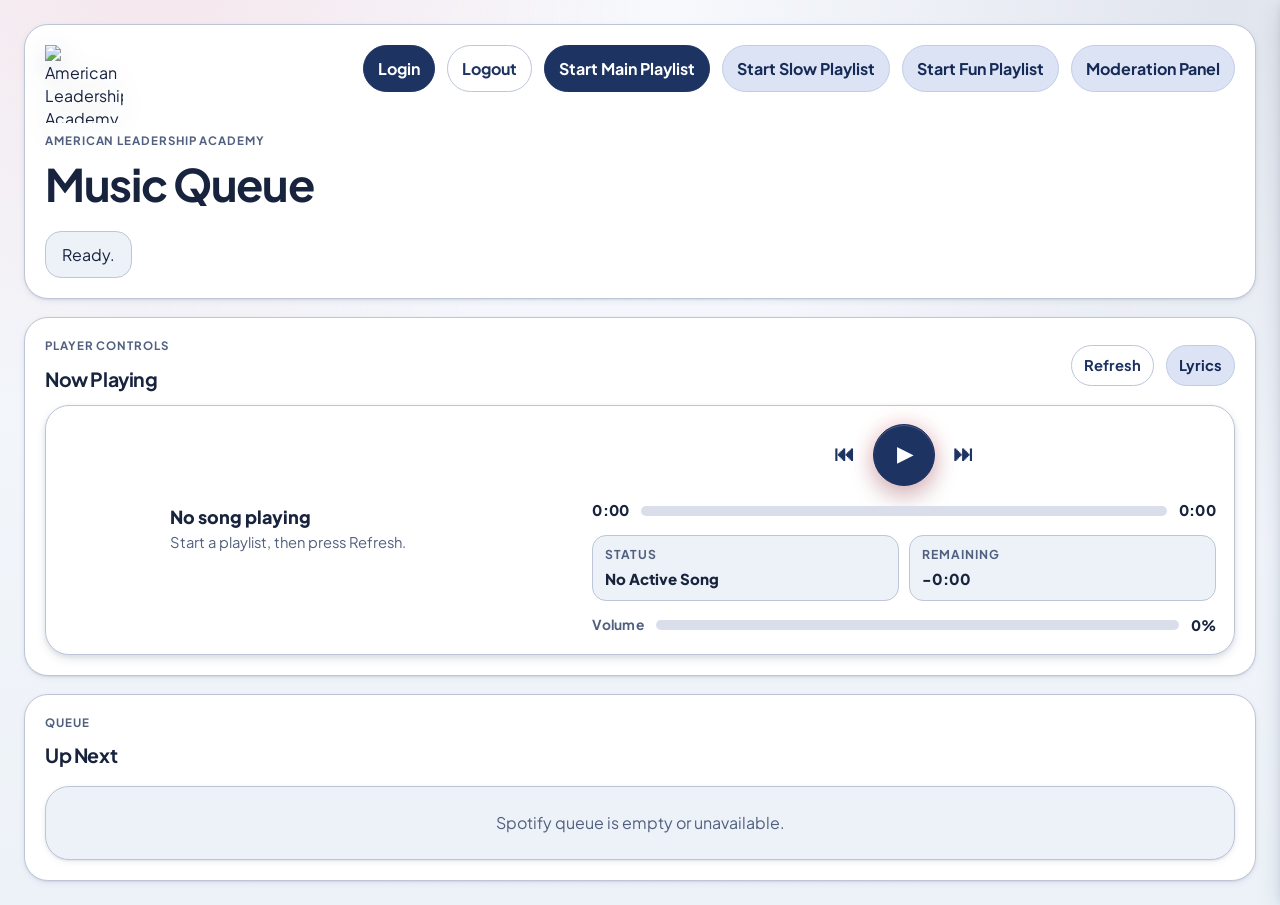
==== commit 0c699ced: "fix: Update playback icons for consistency and improve button styles" ====
--- a/index.html
+++ b/index.html
@@ -100,13 +100,13 @@
             <div class="playback-controls-panel">
               <div class="playback-buttons">
                 <button id="btnPrevTrack" class="control-button" type="button" aria-label="Previous track">
-                  <span aria-hidden="true">⏮</span>
+                  <span aria-hidden="true">⏮︎</span>
                 </button>
                 <button id="btnPlayPause" class="play-pause-button" type="button" aria-label="Play or pause">
-                  <span id="playPauseIcon" aria-hidden="true">▶</span>
+                  <span id="playPauseIcon" aria-hidden="true">▶︎</span>
                 </button>
                 <button id="btnNextTrack" class="control-button" type="button" aria-label="Next track">
-                  <span aria-hidden="true">⏭</span>
+                  <span aria-hidden="true">⏭︎</span>
                 </button>
               </div>
 
--- a/style.css
+++ b/style.css
@@ -719,6 +719,13 @@
   background: linear-gradient(180deg, #42ffa0 0%, #1ed677 100%);
 }
 
+.control-button span,
+.play-pause-button span {
+  font-family: "Segoe UI Symbol", "Noto Sans Symbols 2", "Noto Sans Symbols", sans-serif;
+  font-variant-emoji: text;
+  line-height: 1;
+}
+
 .progress-container {
   display: grid;
   grid-template-columns: auto minmax(0, 1fr) auto;
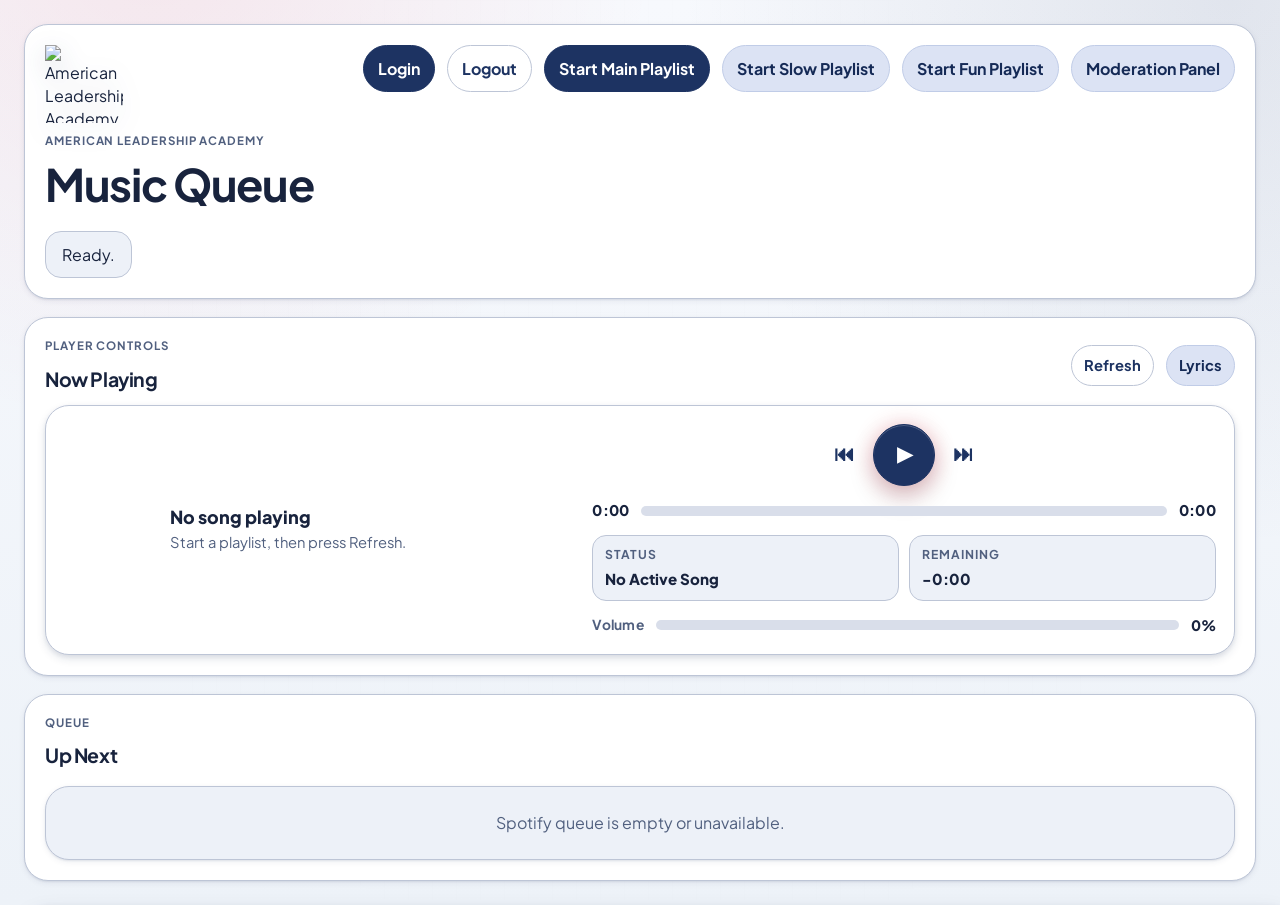
==== commit 4cf607a1: "feat: Update moderation panel with new request handling and improved styling" ====
--- a/index.html
+++ b/index.html
@@ -221,6 +221,29 @@
 
     <div class="mod-overlay-body">
 
+
+      <div class="mod-grid">
+
+        <!-- REQUESTS -->
+        <section class="card requests-card neon-card">
+          <div class="section-heading">
+            <div>
+              <p class="section-kicker">Moderation</p>
+              <h2>Student Requests</h2>
+            </div>
+          </div>
+
+          <div id="requestSummary" class="summary-text">
+            Loaded 0 request(s) | Valid Spotify links: 0 | Clean: 0 | Explicit: 0 | Errors: 0
+          </div>
+
+          <div id="requestTableBody" class="requests-list">
+            <div class="empty-state">
+              No unapproved requests available yet.
+            </div>
+          </div>
+        </section>
+        
       <!-- MODERATOR SEARCH -->
       <section class="card search-card mod-top-search-card neon-card">
         <div class="section-heading">
@@ -254,32 +277,29 @@
         </div>
       </section>
 
-      <div class="mod-grid">
-
-        <!-- REQUESTS -->
-        <section class="card requests-card neon-card">
-          <div class="section-heading">
-            <div>
-              <p class="section-kicker">Moderation</p>
-              <h2>Student Requests</h2>
-            </div>
-          </div>
-
-          <div id="requestSummary" class="summary-text">
-            Loaded 0 request(s) | Valid Spotify links: 0 | Clean: 0 | Explicit: 0 | Errors: 0
-          </div>
-
-          <div id="requestTableBody" class="requests-list">
-            <div class="empty-state">
-              No unapproved requests available yet.
-            </div>
-          </div>
-        </section>
-
         <div class="mod-right-stack">
+          <!-- APPROVED QUEUE -->
+          <section class="card approved-card neon-card mod-priority-card">
+            <div class="section-heading">
+              <div>
+                <p class="section-kicker">Moderator Queue</p>
+                <h2>Approved Songs</h2>
+              </div>
+
+              <div class="queue-nav">
+                <button id="btnRemoveAllApproved" class="btn btn-small" type="button">
+                  Remove All
+                </button>
+              </div>
+            </div>
+
+            <div id="approvedQueueList" class="queue-list">
+              <div class="empty-state">No approved songs yet.</div>
+            </div>
+          </section>
 
           <!-- APPROVAL PREVIEW -->
-          <section class="card up-next-card neon-card up-next-card-expanded">
+          <section class="card up-next-card neon-card">
             <div class="card-accent card-accent-violet"></div>
 
             <div class="section-heading">
@@ -306,26 +326,6 @@
             </div>
           </section>
 
-          <!-- APPROVED QUEUE -->
-          <section class="card approved-card neon-card">
-            <div class="section-heading">
-              <div>
-                <p class="section-kicker">Moderator Queue</p>
-                <h2>Approved Songs</h2>
-              </div>
-
-              <div class="queue-nav">
-                <button id="btnRemoveAllApproved" class="btn btn-small" type="button">
-                  Remove All
-                </button>
-              </div>
-            </div>
-
-            <div id="approvedQueueList" class="queue-list">
-              <div class="empty-state">No approved songs yet.</div>
-            </div>
-          </section>
-
         </div>
       </div>
     </div>
--- a/style.css
+++ b/style.css
@@ -1139,31 +1139,32 @@
 
 .mod-overlay {
   position: fixed;
-  top: 0;
+  bottom: 18px;
   right: 0;
-  height: 100vh;
-  width: min(1380px, 94vw);
+  width: min(1480px, calc(100vw - 24px));
+  height: min(920px, calc(100vh - 24px));
   z-index: 1000;
   display: flex;
   flex-direction: column;
   background:
     linear-gradient(160deg, rgba(9,12,20,0.98) 0%, rgba(8,10,17,0.99) 100%);
-  border-left: 1px solid var(--border-strong);
-  box-shadow:
-    -28px 0 80px rgba(0,0,0,0.55),
-    -8px 0 40px rgba(70,184,255,0.06);
-  transform: translateX(100%);
+  border: 1px solid var(--border-strong);
+  border-radius: 24px 0 0 24px;
+  box-shadow:
+    0 32px 86px rgba(0,0,0,0.52),
+    -10px 0 34px rgba(70,184,255,0.06);
+  transform: translateY(calc(100% + 24px));
   transition: transform 320ms cubic-bezier(0.22, 1, 0.36, 1);
   overflow: hidden;
 }
 
 .mod-overlay.mod-is-open {
-  transform: translateX(0);
+  transform: translateY(0);
 }
 
 .mod-overlay-header {
   flex-shrink: 0;
-  padding: 14px 22px;
+  padding: 18px 24px 14px;
   border-bottom: 1px solid var(--border);
   background: rgba(15, 20, 32, 0.96);
   backdrop-filter: blur(18px);
@@ -1171,27 +1172,46 @@
 
 .mod-overlay-title-row {
   display: flex;
-  align-items: center;
-  gap: 16px;
+  align-items: flex-start;
+  justify-content: space-between;
+  gap: 20px;
   flex-wrap: wrap;
+}
+
+.mod-header-actions {
+  gap: 10px;
+  justify-content: flex-end;
+  align-content: flex-start;
 }
 
 .mod-overlay-body {
   flex: 1;
   overflow: hidden;
-  padding: 18px 22px;
+  padding: 16px 24px 24px;
   display: flex;
   flex-direction: column;
-  gap: 18px;
+  gap: 16px;
   min-height: 0;
 }
 
 .mod-top-search-card {
+  grid-column: 2;
+  grid-row: 1;
   flex-shrink: 0;
+  padding: 18px;
+}
+
+.mod-top-search-card .search-controls {
+  grid-template-columns: minmax(0, 1fr) auto;
+  gap: 14px;
+}
+
+.mod-top-search-card .btn {
+  min-height: 44px;
 }
 
 .search-card #manualSearchResults {
-  max-height: 280px;
+  max-height: 200px;
   overflow-y: auto;
   padding-right: 4px;
 }
@@ -1199,24 +1219,49 @@
 .mod-grid {
   flex: 1;
   display: grid;
-  grid-template-columns: 1.55fr 1fr;
-  gap: 18px;
+  grid-template-columns: minmax(0, 1.55fr) minmax(380px, 1fr);
+  grid-template-rows: minmax(0, auto) minmax(0, 1fr);
+  gap: 16px;
   align-items: stretch;
   min-height: 0;
 }
 
 .mod-overlay .requests-card {
+  grid-column: 1;
+  grid-row: 1 / span 2;
   overflow-y: auto;
   overflow-x: hidden;
   min-height: 0;
+  padding: 22px;
 }
 
 .mod-right-stack {
-  display: flex;
-  flex-direction: column;
-  gap: 18px;
-  overflow-y: auto;
+  grid-column: 2;
+  grid-row: 2;
+  display: grid;
+  grid-template-rows: minmax(320px, 1.2fr) minmax(250px, 0.9fr);
+  gap: 16px;
+  overflow-y: hidden;
   min-height: 0;
+}
+
+.mod-right-stack .approved-card {
+  min-height: 0;
+  padding: 20px;
+}
+
+.mod-right-stack .up-next-card {
+  min-height: 0;
+  padding: 20px;
+}
+
+#approvedQueueList {
+  min-height: 300px;
+  align-content: start;
+}
+
+.approved-preview-large {
+  min-height: 210px;
 }
 
 /* LYRICS MODAL */
@@ -1359,7 +1404,12 @@
   }
 
   .mod-overlay {
+    bottom: 0;
+    right: 0;
     width: 100vw;
+    height: 100vh;
+    border-radius: 0;
+    transform: translateY(100%);
   }
 
   .mod-overlay-body {
@@ -1368,7 +1418,21 @@
 
   .mod-grid {
     grid-template-columns: 1fr;
+    grid-template-rows: auto;
     align-items: start;
+  }
+
+  .mod-overlay .requests-card,
+  .mod-top-search-card,
+  .mod-right-stack {
+    grid-column: auto;
+    grid-row: auto;
+  }
+
+  .mod-right-stack {
+    display: grid;
+    grid-template-columns: 1fr;
+    grid-template-rows: auto;
   }
 
   .mod-overlay .requests-card,
@@ -1415,6 +1479,34 @@
     grid-template-columns: 1fr;
   }
 
+  .mod-overlay-header,
+  .mod-overlay-body {
+    padding-left: 16px;
+    padding-right: 16px;
+  }
+
+  .mod-overlay-body {
+    padding-top: 14px;
+    padding-bottom: 16px;
+    gap: 14px;
+  }
+
+  .mod-header-actions {
+    width: 100%;
+    justify-content: flex-start;
+  }
+
+  .mod-right-stack .approved-card,
+  .mod-right-stack .up-next-card,
+  .mod-overlay .requests-card,
+  .mod-top-search-card {
+    padding: 16px;
+  }
+
+  #approvedQueueList {
+    min-height: 220px;
+  }
+
   .media-card {
     align-items: flex-start;
     flex-direction: column;
@@ -1469,7 +1561,7 @@
   }
 
   .approved-preview-large {
-    min-height: 200px;
+    min-height: 160px;
   }
 }
 
